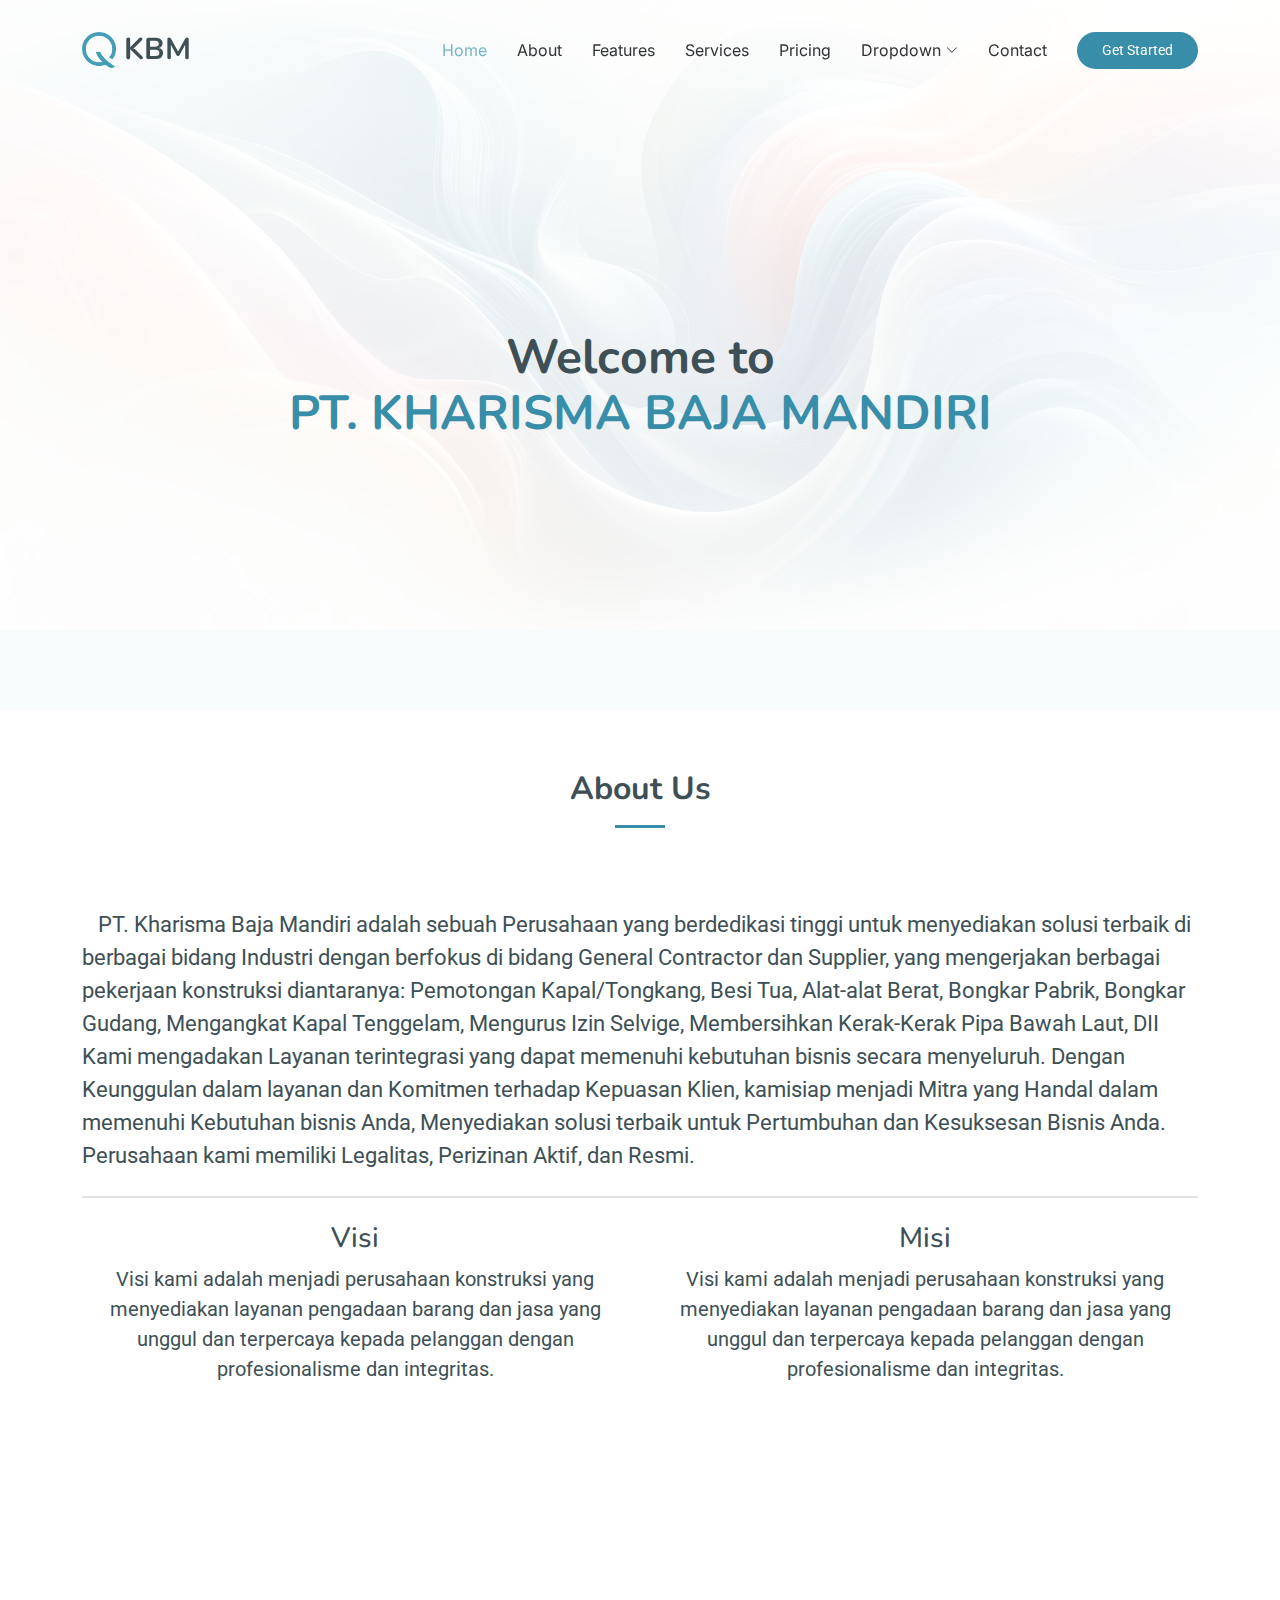
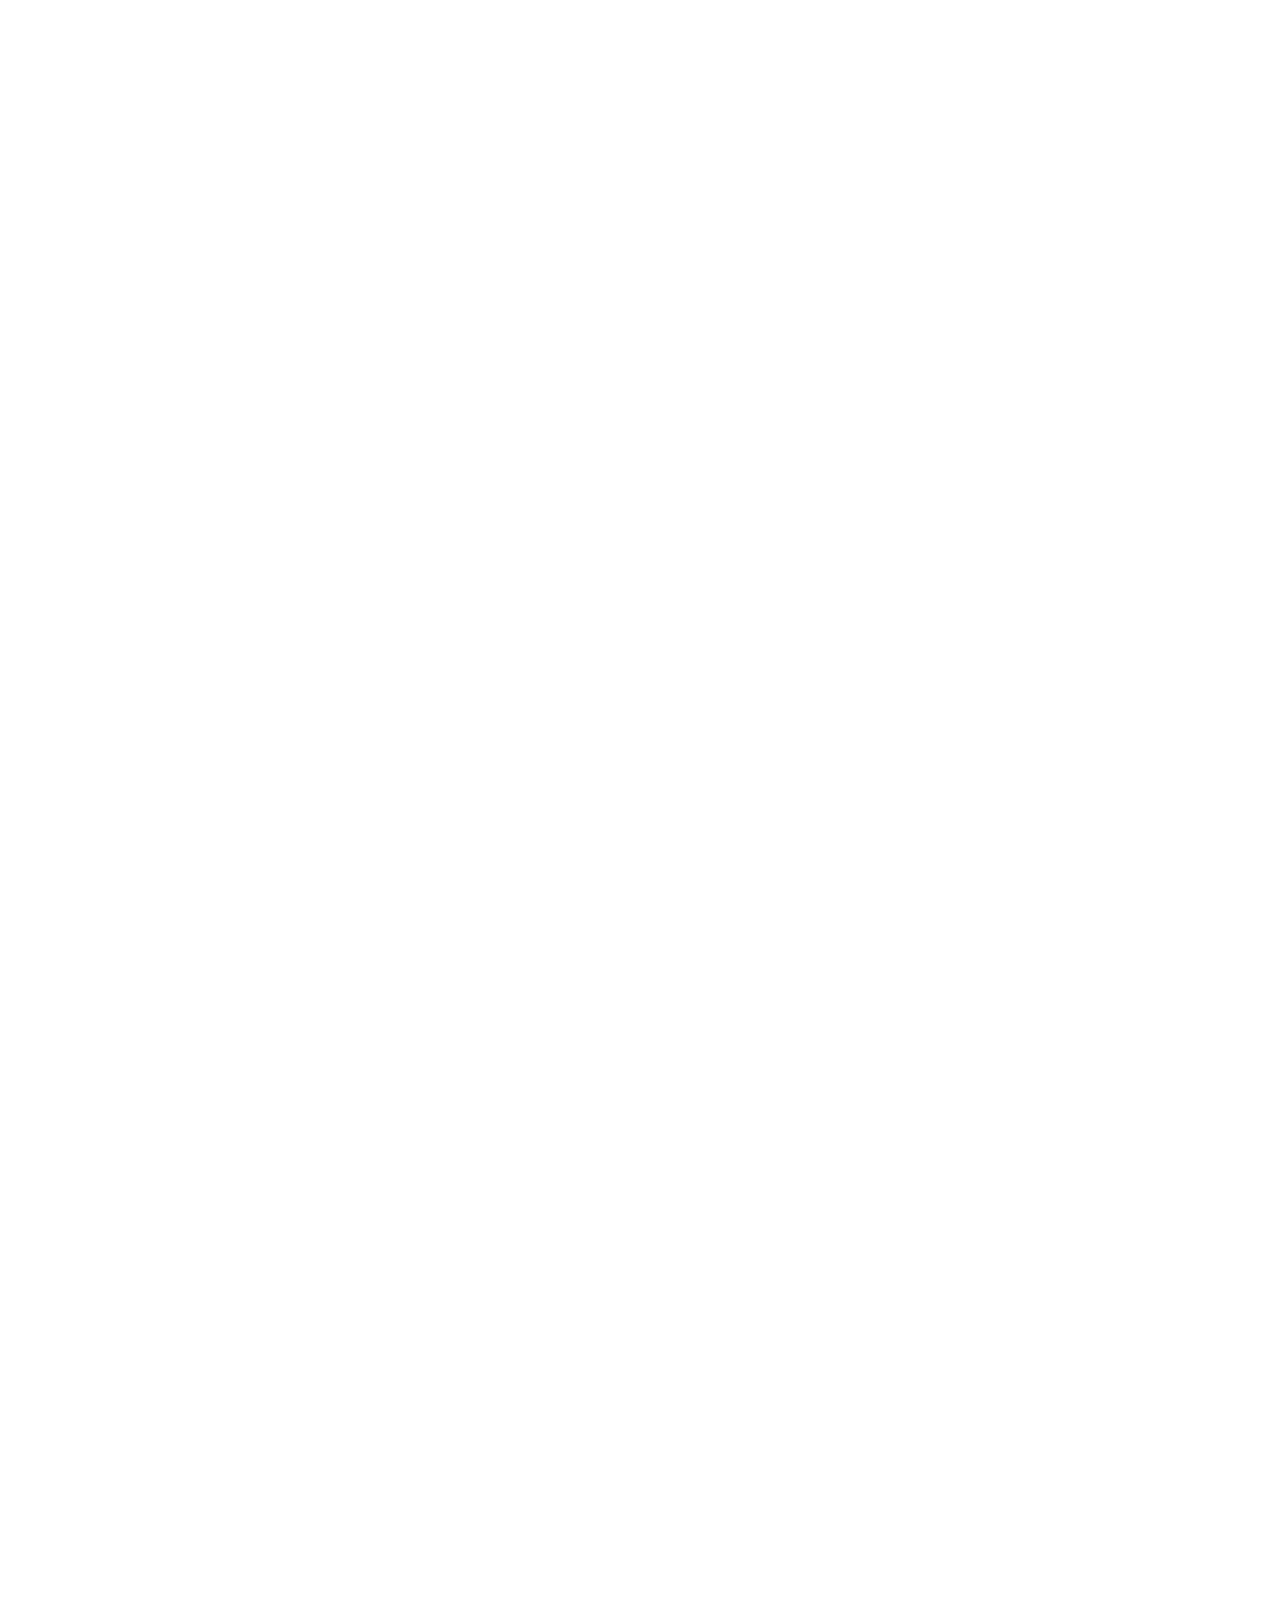
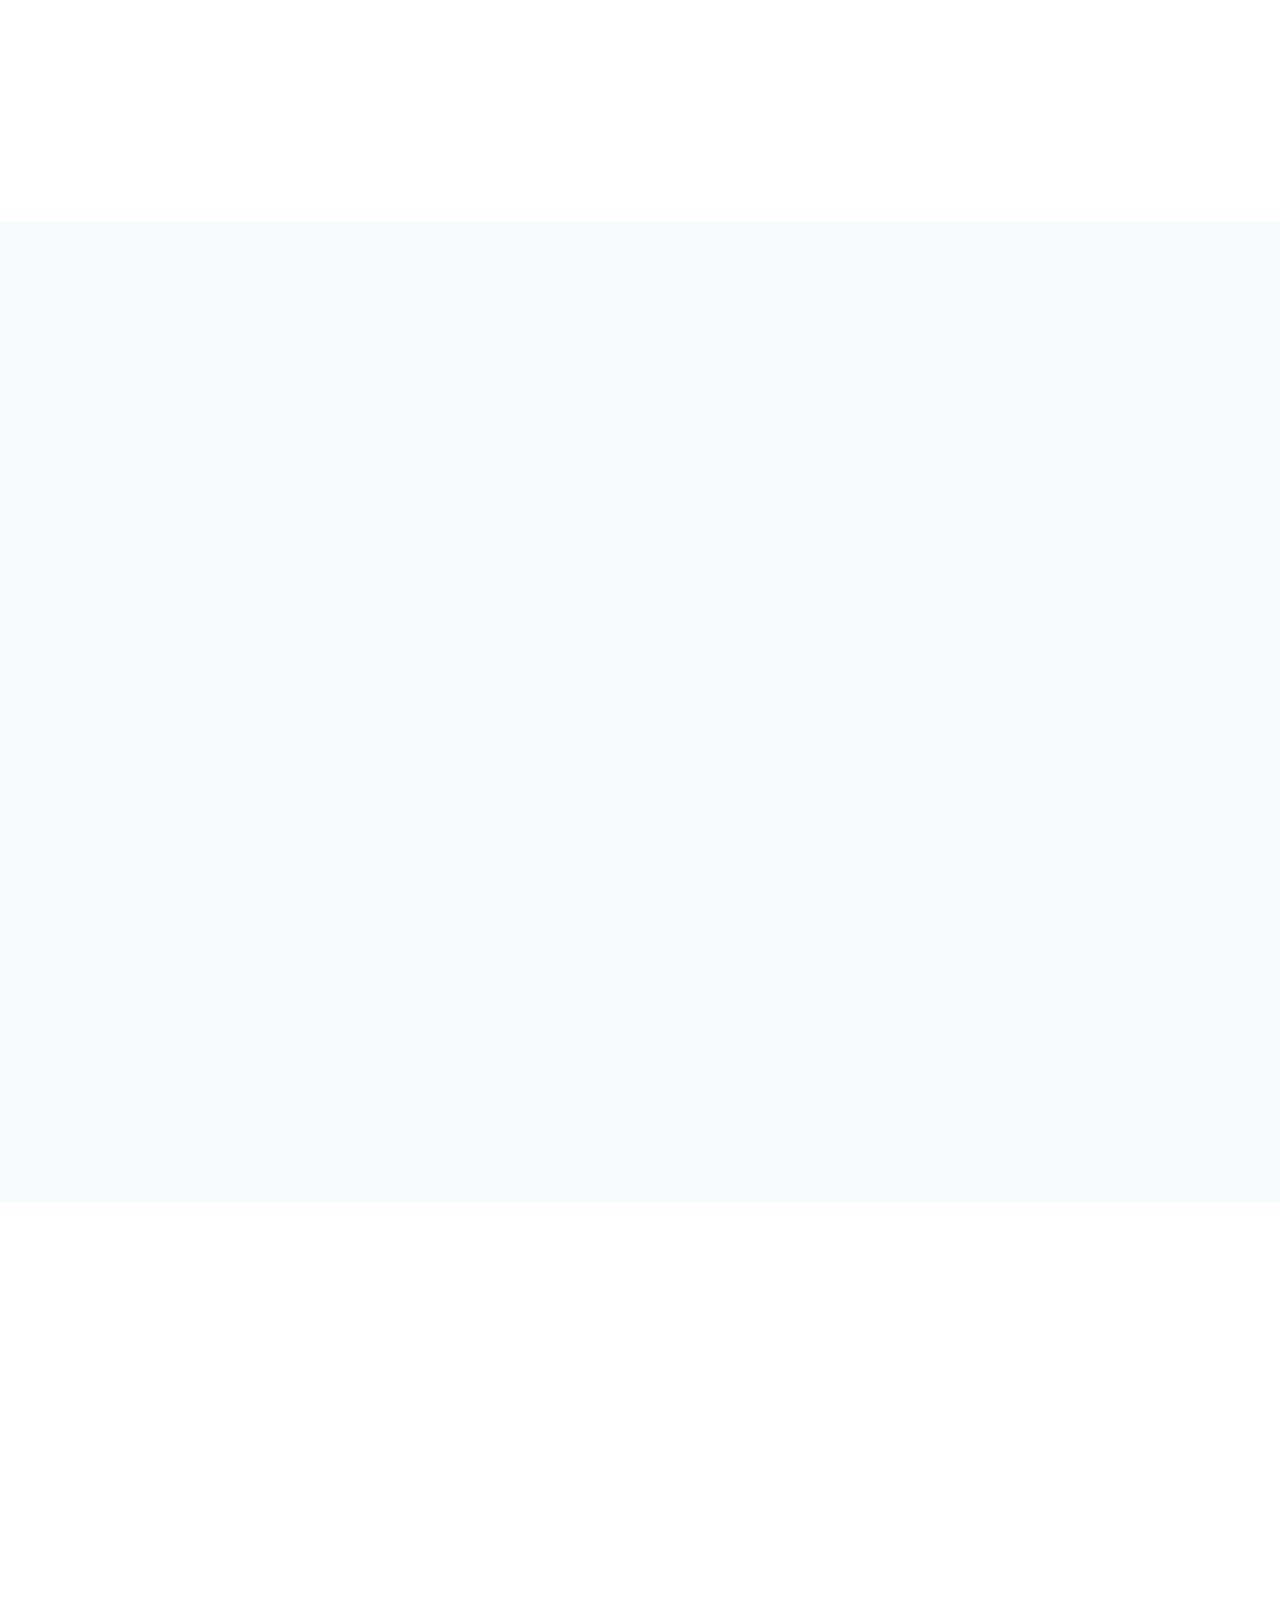
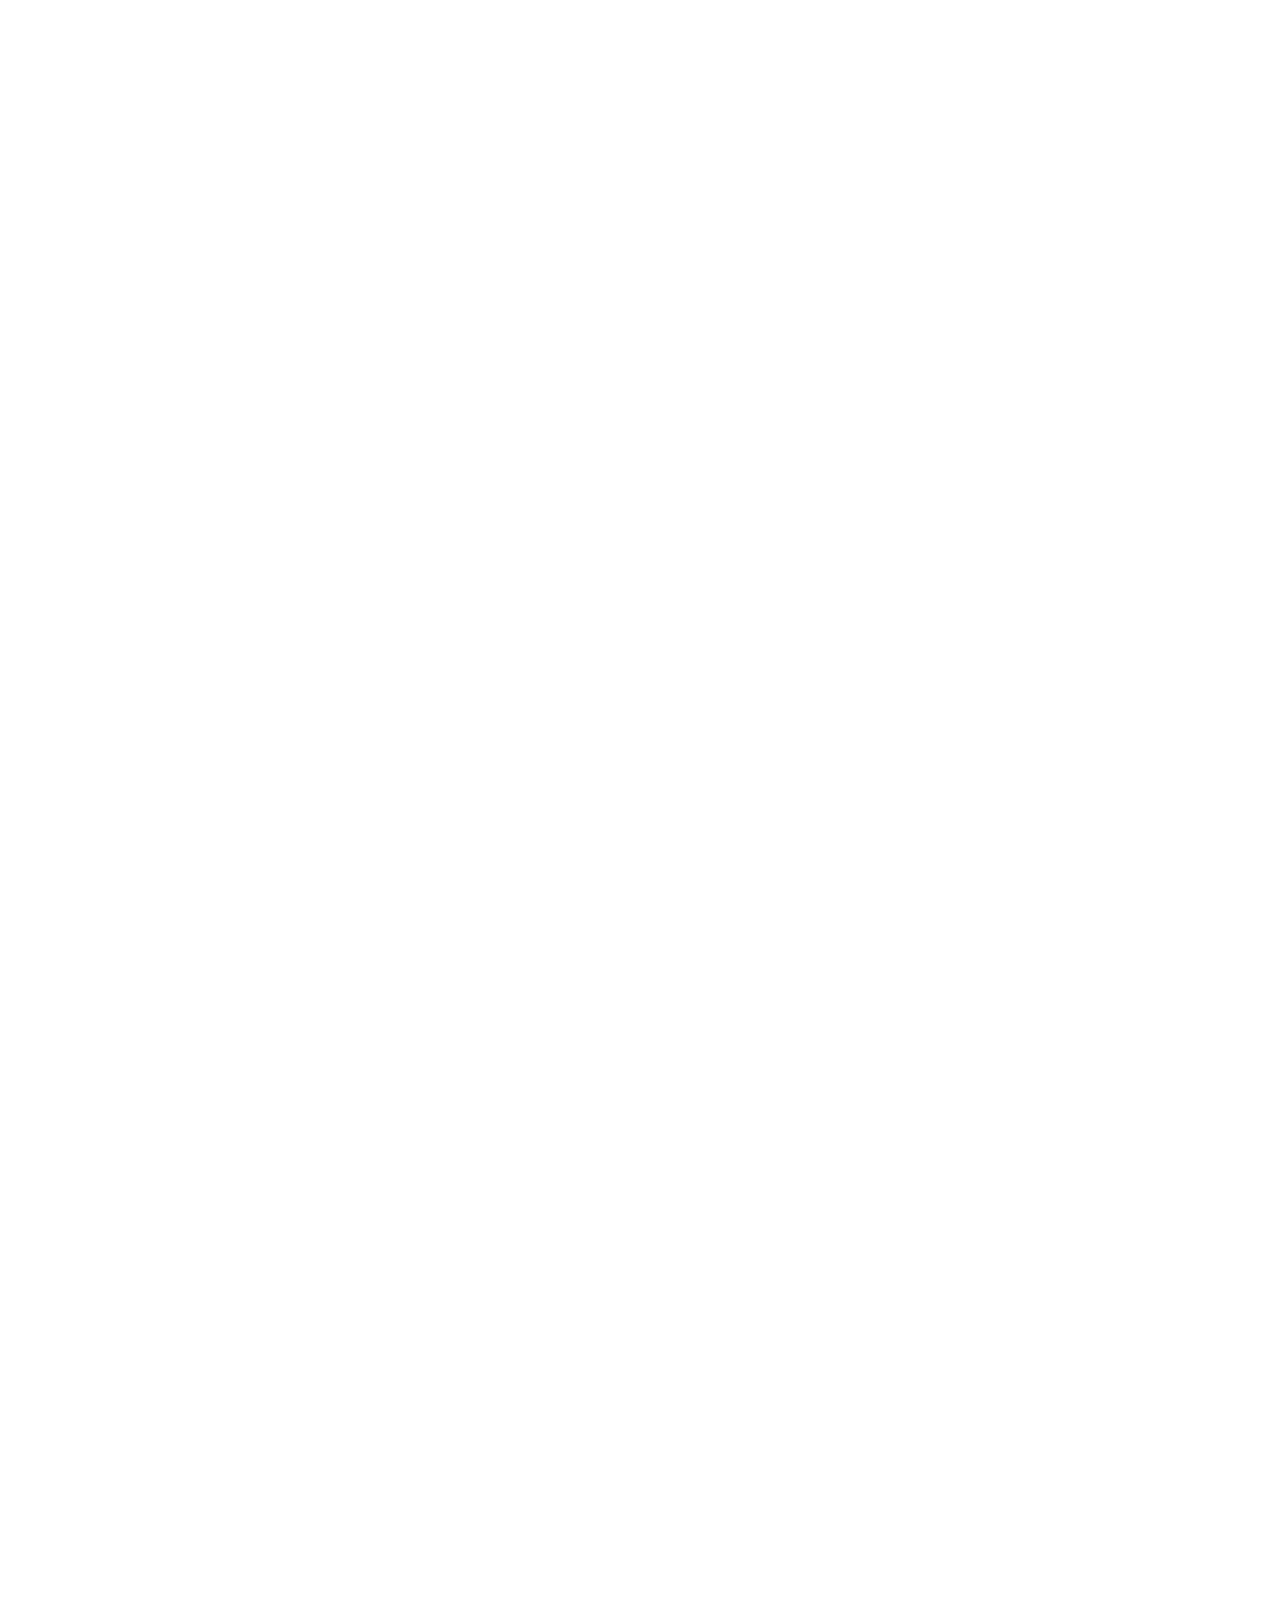
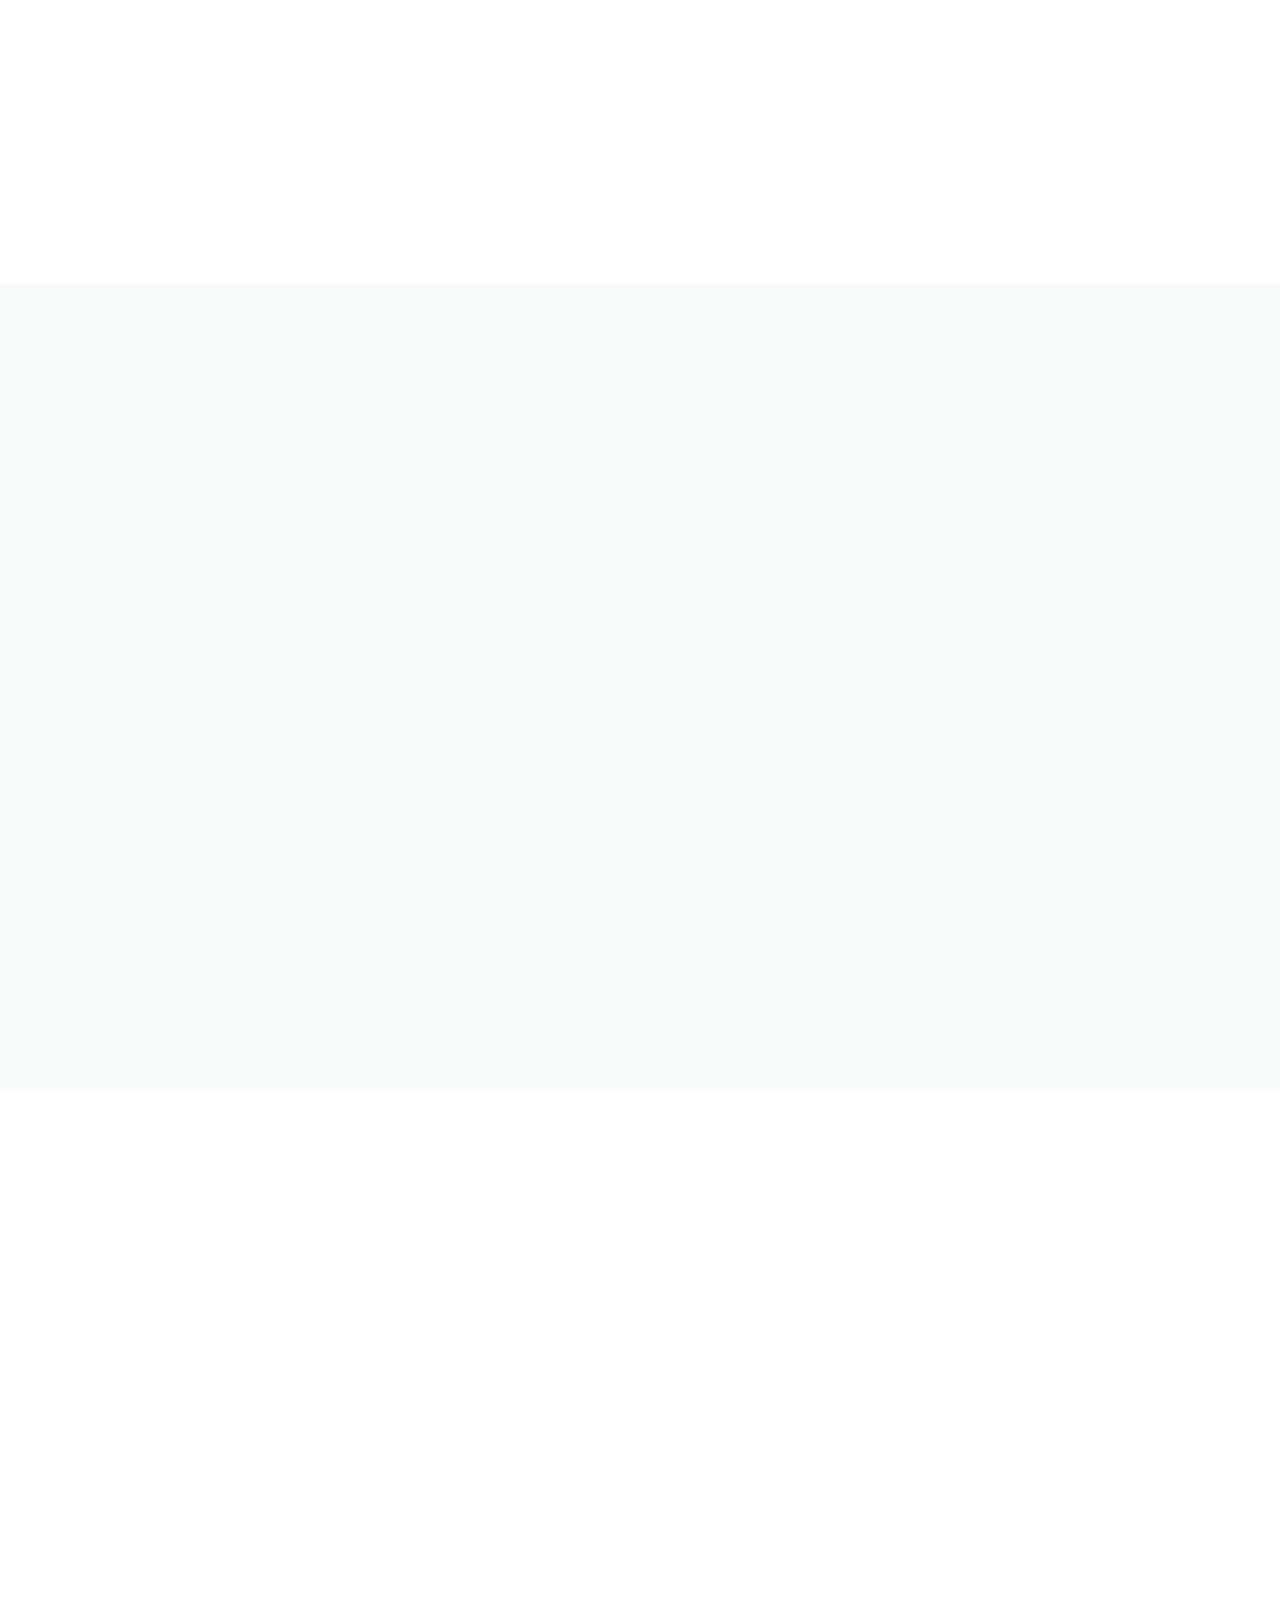
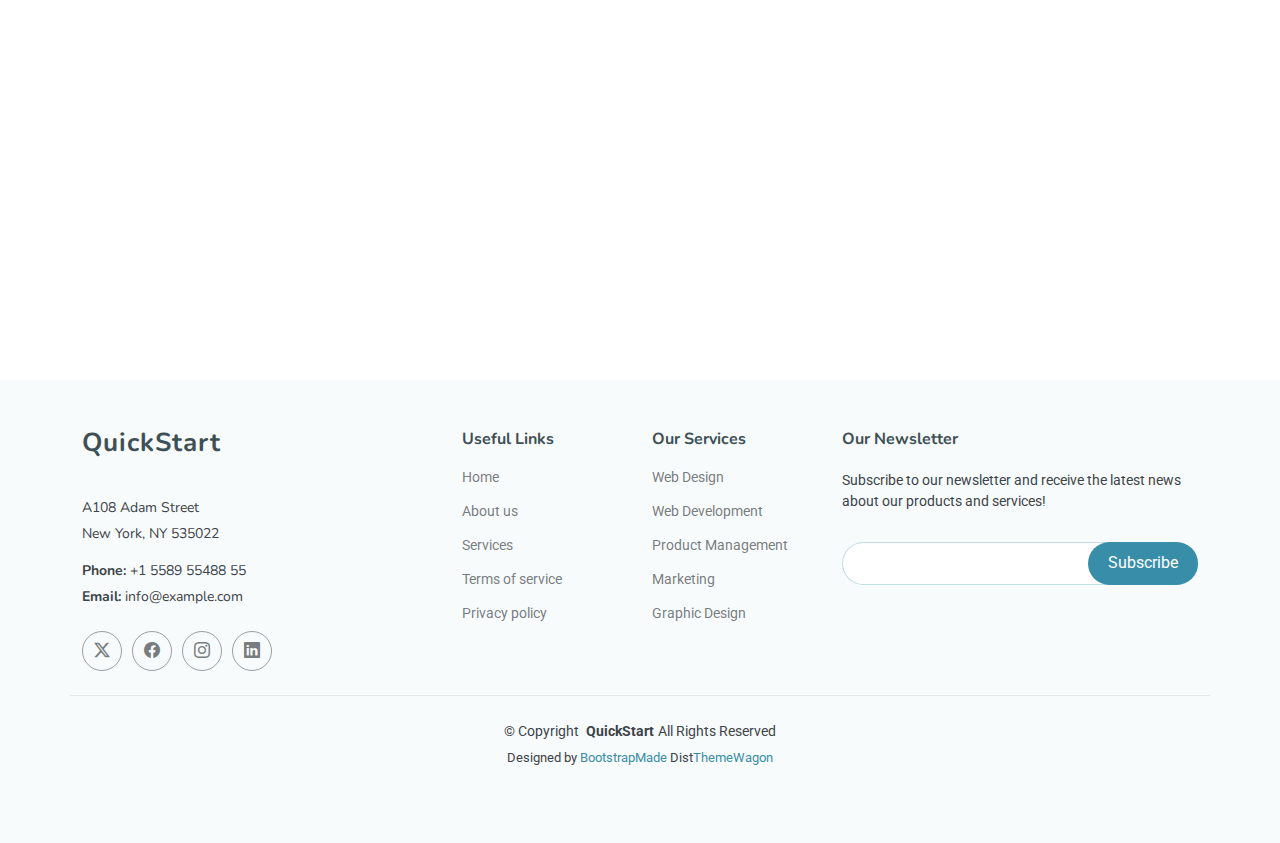
==== index.html @ 8fe4cde0 "awal commit" ====
<!DOCTYPE html>
<html lang="en">

<head>
  <meta charset="utf-8">
  <meta content="width=device-width, initial-scale=1.0" name="viewport">
  <title>Index - QuickStart Bootstrap Template</title>
  <meta name="description" content="">
  <meta name="keywords" content="">

  <!-- Favicons -->
  <link href="assets/img/favicon.png" rel="icon">
  <link href="assets/img/apple-touch-icon.png" rel="apple-touch-icon">

  <!-- Fonts -->
  <link href="https://fonts.googleapis.com" rel="preconnect">
  <link href="https://fonts.gstatic.com" rel="preconnect" crossorigin>
  <link href="https://fonts.googleapis.com/css2?family=Roboto:ital,wght@0,100;0,300;0,400;0,500;0,700;0,900;1,100;1,300;1,400;1,500;1,700;1,900&family=Inter:wght@100;200;300;400;500;600;700;800;900&family=Nunito:ital,wght@0,200;0,300;0,400;0,500;0,600;0,700;0,800;0,900;1,200;1,300;1,400;1,500;1,600;1,700;1,800;1,900&display=swap" rel="stylesheet">

  <!-- Vendor CSS Files -->
  <link href="assets/css/style.css" rel="stylesheet">
  <link href="assets/vendor/bootstrap/css/bootstrap.min.css" rel="stylesheet">
  <link href="assets/vendor/bootstrap-icons/bootstrap-icons.css" rel="stylesheet">
  <link href="assets/vendor/aos/aos.css" rel="stylesheet">
  <link href="assets/vendor/glightbox/css/glightbox.min.css" rel="stylesheet">
  <link href="assets/vendor/swiper/swiper-bundle.min.css" rel="stylesheet">

  <!-- Main CSS File -->
  <link href="assets/css/main.css" rel="stylesheet">

  <!-- =======================================================
  * Template Name: QuickStart
  * Template URL: https://bootstrapmade.com/quickstart-bootstrap-startup-website-template/
  * Updated: Aug 07 2024 with Bootstrap v5.3.3
  * Author: BootstrapMade.com
  * License: https://bootstrapmade.com/license/
  ======================================================== -->
</head>

<body class="index-page">

  <header id="header" class="header d-flex align-items-center fixed-top">
    <div class="container-fluid container-xl position-relative d-flex align-items-center">

      <a href="index.html" class="logo d-flex align-items-center me-auto">
        <img src="assets/img/logo.png" alt="">
        <h1 class="sitename">KBM</h1>
      </a>

      <nav id="navmenu" class="navmenu">
        <ul>
          <li><a href="index.html#hero" class="active">Home</a></li>
          <li><a href="index.html#about">About</a></li>
          <li><a href="index.html#features">Features</a></li>
          <li><a href="index.html#services">Services</a></li>
          <li><a href="index.html#pricing">Pricing</a></li>
          <li class="dropdown"><a href="#"><span>Dropdown</span> <i class="bi bi-chevron-down toggle-dropdown"></i></a>
            <ul>
              <li><a href="#">Dropdown 1</a></li>
              <li class="dropdown"><a href="#"><span>Deep Dropdown</span> <i class="bi bi-chevron-down toggle-dropdown"></i></a>
                <ul>
                  <li><a href="#">Deep Dropdown 1</a></li>
                  <li><a href="#">Deep Dropdown 2</a></li>
                  <li><a href="#">Deep Dropdown 3</a></li>
                  <li><a href="#">Deep Dropdown 4</a></li>
                  <li><a href="#">Deep Dropdown 5</a></li>
                </ul>
              </li>
              <li><a href="#">Dropdown 2</a></li>
              <li><a href="#">Dropdown 3</a></li>
              <li><a href="#">Dropdown 4</a></li>
            </ul>
          </li>
          <li><a href="index.html#contact">Contact</a></li>
        </ul>
        <i class="mobile-nav-toggle d-xl-none bi bi-list"></i>
      </nav>

      <a class="btn-getstarted" href="index.html#about">Get Started</a>

    </div>
  </header>

  <main class="main">

    <!-- Hero Section -->
    <section id="hero" class="hero section">
      <div class="hero-bg">
        <img src="assets/img/hero-bg-light.webp" alt="">
      </div>
      <div class="container text-center">
        <div class="d-flex flex-column justify-content-center align-items-center">
          <h1 data-aos="fade-up">Welcome to <br> <span>PT. KHARISMA BAJA MANDIRI</span></h1>
          <!-- <p data-aos="fade-up" data-aos-delay="100">Quickly start your project now and set the stage for success<br></p> -->
          <!-- <div class="d-flex" data-aos="fade-up" data-aos-delay="200">
            <a href="#about" class="btn-get-started">Get Started</a>
            <a href="https://www.youtube.com/watch?v=Y7f98aduVJ8" class="glightbox btn-watch-video d-flex align-items-center"><i class="bi bi-play-circle"></i><span>Watch Video</span></a>
          </div> -->
          <!-- <img src="assets/img/hero-services-img.webp" class="img-fluid hero-img" alt="" data-aos="zoom-out" data-aos-delay="300"> -->
        </div>
      </div>

    </section><!-- /Hero Section -->

    <!-- Featured Services Section -->
    <section id="featured-services" class="featured-services section light-background">

      <div class="container">

        <div class="row gy-4">

          <!-- <div class="col-xl-4 col-lg-6" data-aos="fade-up" data-aos-delay="100">
            <div class="service-item d-flex">
              <div class="icon flex-shrink-0"><i class="bi bi-briefcase"></i></div>
              <div>
                <h4 class="title"><a href="#" class="stretched-link">Lorem Ipsum</a></h4>
                <p class="description">Voluptatum deleniti atque corrupti quos dolores et quas molestias excepturi</p>
              </div>
            </div>
          </div> -->
          <!-- End Service Item -->

          <!-- <div class="col-xl-4 col-lg-6" data-aos="fade-up" data-aos-delay="200">
            <div class="service-item d-flex">
              <div class="icon flex-shrink-0"><i class="bi bi-card-checklist"></i></div>
              <div>
                <h4 class="title"><a href="#" class="stretched-link">Dolor Sitema</a></h4>
                <p class="description">Minim veniam, quis nostrud exercitation ullamco laboris nisi ut aliquip exa</p>
              </div>
            </div>
          </div> -->
          <!-- End Service Item -->

          <!-- <div class="col-xl-4 col-lg-6" data-aos="fade-up" data-aos-delay="300">
            <div class="service-item d-flex">
              <div class="icon flex-shrink-0"><i class="bi bi-bar-chart"></i></div>
              <div>
                <h4 class="title"><a href="#" class="stretched-link">Sed ut perspiciatis</a></h4>
                <p class="description">Duis aute irure dolor in reprehenderit in voluptate velit esse cillum</p>
              </div>
            </div>
          </div> -->
          <!-- End Service Item -->

        </div>

      </div>

    </section><!-- /Featured Services Section -->

    <!-- About Section -->
    <section id="about" class="about section">

        <!-- Section Title -->
        <div class="container section-title" data-aos="fade-up">
            <h2>About Us</h2>
            <!-- <p>Necessitatibus eius consequatur ex aliquid fuga eum quidem sint consectetur velit</p> -->
        </div>
        <!-- End Section Title -->

      <div class="container">

        <div class="text-gray text-about">  
            <span class="mx-2"></span> PT. Kharisma Baja Mandiri adalah sebuah Perusahaan yang berdedikasi tinggi untuk menyediakan solusi terbaik di berbagai bidang Industri dengan berfokus di bidang General Contractor dan Supplier, yang mengerjakan berbagai pekerjaan konstruksi diantaranya: Pemotongan Kapal/Tongkang, Besi Tua, Alat-alat Berat, Bongkar Pabrik, Bongkar Gudang, Mengangkat Kapal Tenggelam, Mengurus Izin Selvige, Membersihkan Kerak-Kerak Pipa Bawah Laut, DII
            Kami mengadakan Layanan terintegrasi yang dapat memenuhi kebutuhan bisnis secara menyeluruh.
            Dengan Keunggulan dalam layanan dan Komitmen terhadap Kepuasan Klien, kamisiap menjadi Mitra yang Handal dalam memenuhi Kebutuhan bisnis Anda, Menyediakan solusi terbaik untuk Pertumbuhan dan Kesuksesan Bisnis Anda. Perusahaan kami memiliki Legalitas, Perizinan Aktif, dan Resmi.
        </div>

        <div class="border mt-4"></div>

        <!-- visi misi -->

        <div class="row my-4 area-visi-misi text-center">

            <div class="col-md-6">
                <h3 class="">Visi</h3>
                <div>
                    Visi kami adalah menjadi perusahaan konstruksi yang menyediakan layanan pengadaan barang dan jasa yang unggul dan terpercaya kepada pelanggan dengan profesionalisme dan integritas.
                </div>
            </div>

            <div class="col-md-6">
                <h3 class="">Misi</h3>
                <div>
                    Visi kami adalah menjadi perusahaan konstruksi yang menyediakan layanan pengadaan barang dan jasa yang unggul dan terpercaya kepada pelanggan dengan profesionalisme dan integritas.
                </div>
            </div>

        </div>

        <!-- visi misi -->

      </div>
    </section>
    <!-- /About Section -->

    <!-- Clients Section -->
    <section id="clients" class="clients section">

      <div class="container" data-aos="fade-up">

        <div class="row gy-4">

          <div class="col-xl-2 col-md-3 col-6 client-logo">
            <img src="assets/img/clients/client-1.png" class="img-fluid" alt="">
          </div><!-- End Client Item -->

          <div class="col-xl-2 col-md-3 col-6 client-logo">
            <img src="assets/img/clients/client-2.png" class="img-fluid" alt="">
          </div><!-- End Client Item -->

          <div class="col-xl-2 col-md-3 col-6 client-logo">
            <img src="assets/img/clients/client-3.png" class="img-fluid" alt="">
          </div><!-- End Client Item -->

          <div class="col-xl-2 col-md-3 col-6 client-logo">
            <img src="assets/img/clients/client-4.png" class="img-fluid" alt="">
          </div><!-- End Client Item -->

          <div class="col-xl-2 col-md-3 col-6 client-logo">
            <img src="assets/img/clients/client-5.png" class="img-fluid" alt="">
          </div><!-- End Client Item -->

          <div class="col-xl-2 col-md-3 col-6 client-logo">
            <img src="assets/img/clients/client-6.png" class="img-fluid" alt="">
          </div><!-- End Client Item -->

        </div>

      </div>

    </section><!-- /Clients Section -->

    <!-- Features Section -->
    <section id="features" class="features section">

      <!-- Section Title -->
      <div class="container section-title" data-aos="fade-up">
        <h2>Features</h2>
        <p>Necessitatibus eius consequatur ex aliquid fuga eum quidem sint consectetur velit</p>
      </div>
      <!-- End Section Title -->

      <div class="container">
        <div class="row justify-content-between">

          <div class="col-lg-5 d-flex align-items-center">

            <ul class="nav nav-tabs" data-aos="fade-up" data-aos-delay="100">
              <li class="nav-item">
                <a class="nav-link active show" data-bs-toggle="tab" data-bs-target="#features-tab-1">
                  <i class="bi bi-binoculars"></i>
                  <div>
                    <h4 class="d-none d-lg-block">Modi sit est dela pireda nest</h4>
                    <p>
                      Ullamco laboris nisi ut aliquip ex ea commodo consequat. Duis aute irure dolor in reprehenderit in voluptate
                      velit esse cillum dolore eu fugiat nulla pariatur
                    </p>
                  </div>
                </a>
              </li>
              <li class="nav-item">
                <a class="nav-link" data-bs-toggle="tab" data-bs-target="#features-tab-2">
                  <i class="bi bi-box-seam"></i>
                  <div>
                    <h4 class="d-none d-lg-block">Unde praesenti mara setra le</h4>
                    <p>
                      Recusandae atque nihil. Delectus vitae non similique magnam molestiae sapiente similique
                      tenetur aut voluptates sed voluptas ipsum voluptas
                    </p>
                  </div>
                </a>
              </li>
              <li class="nav-item">
                <a class="nav-link" data-bs-toggle="tab" data-bs-target="#features-tab-3">
                  <i class="bi bi-brightness-high"></i>
                  <div>
                    <h4 class="d-none d-lg-block">Pariatur explica nitro dela</h4>
                    <p>
                      Excepteur sint occaecat cupidatat non proident, sunt in culpa qui officia deserunt mollit anim id est laborum
                      Debitis nulla est maxime voluptas dolor aut
                    </p>
                  </div>
                </a>
              </li>
            </ul><!-- End Tab Nav -->

          </div>

          <div class="col-lg-6">

            <div class="tab-content" data-aos="fade-up" data-aos-delay="200">

              <div class="tab-pane fade active show" id="features-tab-1">
                <img src="assets/img/tabs-1.jpg" alt="" class="img-fluid">
              </div><!-- End Tab Content Item -->

              <div class="tab-pane fade" id="features-tab-2">
                <img src="assets/img/tabs-2.jpg" alt="" class="img-fluid">
              </div><!-- End Tab Content Item -->

              <div class="tab-pane fade" id="features-tab-3">
                <img src="assets/img/tabs-3.jpg" alt="" class="img-fluid">
              </div><!-- End Tab Content Item -->
            </div>

          </div>

        </div>

      </div>

    </section><!-- /Features Section -->

    <!-- Features Details Section -->
    <section id="features-details" class="features-details section">

      <div class="container">

        <div class="row gy-4 justify-content-between features-item">

          <div class="col-lg-6" data-aos="fade-up" data-aos-delay="100">
            <img src="assets/img/features-1.jpg" class="img-fluid" alt="">
          </div>

          <div class="col-lg-5 d-flex align-items-center" data-aos="fade-up" data-aos-delay="200">
            <div class="content">
              <h3>Corporis temporibus maiores provident</h3>
              <p>
                Ullamco laboris nisi ut aliquip ex ea commodo consequat. Duis aute irure dolor in reprehenderit in voluptate
                velit esse cillum dolore eu fugiat nulla pariatur. Excepteur sint occaecat cupidatat non proident.
              </p>
              <a href="#" class="btn more-btn">Learn More</a>
            </div>
          </div>

        </div><!-- Features Item -->

        <div class="row gy-4 justify-content-between features-item">

          <div class="col-lg-5 d-flex align-items-center order-2 order-lg-1" data-aos="fade-up" data-aos-delay="100">

            <div class="content">
              <h3>Neque ipsum omnis sapiente quod quia dicta</h3>
              <p>
                Quidem qui dolore incidunt aut. In assumenda harum id iusto lorena plasico mares
              </p>
              <ul>
                <li><i class="bi bi-easel flex-shrink-0"></i> Et corporis ea eveniet ducimus.</li>
                <li><i class="bi bi-patch-check flex-shrink-0"></i> Exercitationem dolorem sapiente.</li>
                <li><i class="bi bi-brightness-high flex-shrink-0"></i> Veniam quia modi magnam.</li>
              </ul>
              <p></p>
              <a href="#" class="btn more-btn">Learn More</a>
            </div>

          </div>

          <div class="col-lg-6 order-1 order-lg-2" data-aos="fade-up" data-aos-delay="200">
            <img src="assets/img/features-2.jpg" class="img-fluid" alt="">
          </div>

        </div><!-- Features Item -->

      </div>

    </section><!-- /Features Details Section -->

    <!-- Services Section -->
    <section id="services" class="services section light-background">

      <!-- Section Title -->
      <div class="container section-title" data-aos="fade-up">
        <h2>Services</h2>
        <p>Necessitatibus eius consequatur ex aliquid fuga eum quidem sint consectetur velit</p>
      </div><!-- End Section Title -->

      <div class="container">

        <div class="row g-5">

          <div class="col-lg-6" data-aos="fade-up" data-aos-delay="100">
            <div class="service-item item-cyan position-relative">
              <i class="bi bi-activity icon"></i>
              <div>
                <h3>Nesciunt Mete</h3>
                <p>Provident nihil minus qui consequatur non omnis maiores. Eos accusantium minus dolores iure perferendis tempore et consequatur.</p>
                <a href="#" class="read-more stretched-link">Learn More <i class="bi bi-arrow-right"></i></a>
              </div>
            </div>
          </div><!-- End Service Item -->

          <div class="col-lg-6" data-aos="fade-up" data-aos-delay="200">
            <div class="service-item item-orange position-relative">
              <i class="bi bi-broadcast icon"></i>
              <div>
                <h3>Eosle Commodi</h3>
                <p>Ut autem aut autem non a. Sint sint sit facilis nam iusto sint. Libero corrupti neque eum hic non ut nesciunt dolorem.</p>
                <a href="#" class="read-more stretched-link">Learn More <i class="bi bi-arrow-right"></i></a>
              </div>
            </div>
          </div><!-- End Service Item -->

          <div class="col-lg-6" data-aos="fade-up" data-aos-delay="300">
            <div class="service-item item-teal position-relative">
              <i class="bi bi-easel icon"></i>
              <div>
                <h3>Ledo Markt</h3>
                <p>Ut excepturi voluptatem nisi sed. Quidem fuga consequatur. Minus ea aut. Vel qui id voluptas adipisci eos earum corrupti.</p>
                <a href="#" class="read-more stretched-link">Learn More <i class="bi bi-arrow-right"></i></a>
              </div>
            </div>
          </div><!-- End Service Item -->

          <div class="col-lg-6" data-aos="fade-up" data-aos-delay="400">
            <div class="service-item item-red position-relative">
              <i class="bi bi-bounding-box-circles icon"></i>
              <div>
                <h3>Asperiores Commodi</h3>
                <p>Non et temporibus minus omnis sed dolor esse consequatur. Cupiditate sed error ea fuga sit provident adipisci neque.</p>
                <a href="#" class="read-more stretched-link">Learn More <i class="bi bi-arrow-right"></i></a>
              </div>
            </div>
          </div><!-- End Service Item -->

          <div class="col-lg-6" data-aos="fade-up" data-aos-delay="500">
            <div class="service-item item-indigo position-relative">
              <i class="bi bi-calendar4-week icon"></i>
              <div>
                <h3>Velit Doloremque.</h3>
                <p>Cumque et suscipit saepe. Est maiores autem enim facilis ut aut ipsam corporis aut. Sed animi at autem alias eius labore.</p>
                <a href="#" class="read-more stretched-link">Learn More <i class="bi bi-arrow-right"></i></a>
              </div>
            </div>
          </div><!-- End Service Item -->

          <div class="col-lg-6" data-aos="fade-up" data-aos-delay="600">
            <div class="service-item item-pink position-relative">
              <i class="bi bi-chat-square-text icon"></i>
              <div>
                <h3>Dolori Architecto</h3>
                <p>Hic molestias ea quibusdam eos. Fugiat enim doloremque aut neque non et debitis iure. Corrupti recusandae ducimus enim.</p>
                <a href="#" class="read-more stretched-link">Learn More <i class="bi bi-arrow-right"></i></a>
              </div>
            </div>
          </div><!-- End Service Item -->

        </div>

      </div>

    </section><!-- /Services Section -->

    <!-- More Features Section -->
    <section id="more-features" class="more-features section">

      <div class="container">

        <div class="row justify-content-around gy-4">

          <div class="col-lg-6 d-flex flex-column justify-content-center order-2 order-lg-1" data-aos="fade-up" data-aos-delay="100">
            <h3>Enim quis est voluptatibus aliquid consequatur</h3>
            <p>Esse voluptas cumque vel exercitationem. Reiciendis est hic accusamus. Non ipsam et sed minima temporibus laudantium. Soluta voluptate sed facere corporis dolores excepturi</p>

            <div class="row">

              <div class="col-lg-6 icon-box d-flex">
                <i class="bi bi-easel flex-shrink-0"></i>
                <div>
                  <h4>Lorem Ipsum</h4>
                  <p>Voluptatum deleniti atque corrupti quos dolores et quas molestias </p>
                </div>
              </div><!-- End Icon Box -->

              <div class="col-lg-6 icon-box d-flex">
                <i class="bi bi-patch-check flex-shrink-0"></i>
                <div>
                  <h4>Nemo Enim</h4>
                  <p>At vero eos et accusamus et iusto odio dignissimos ducimus qui blanditiise</p>
                </div>
              </div><!-- End Icon Box -->

              <div class="col-lg-6 icon-box d-flex">
                <i class="bi bi-brightness-high flex-shrink-0"></i>
                <div>
                  <h4>Dine Pad</h4>
                  <p>Explicabo est voluptatum asperiores consequatur magnam. Et veritatis odit</p>
                </div>
              </div><!-- End Icon Box -->

              <div class="col-lg-6 icon-box d-flex">
                <i class="bi bi-brightness-high flex-shrink-0"></i>
                <div>
                  <h4>Tride clov</h4>
                  <p>Est voluptatem labore deleniti quis a delectus et. Saepe dolorem libero sit</p>
                </div>
              </div><!-- End Icon Box -->

            </div>

          </div>

          <div class="features-image col-lg-5 order-1 order-lg-2" data-aos="fade-up" data-aos-delay="200">
            <img src="assets/img/features-3.jpg" alt="">
          </div>

        </div>

      </div>

    </section><!-- /More Features Section -->

    <!-- Pricing Section -->
    <section id="pricing" class="pricing section">

      <!-- Section Title -->
      <div class="container section-title" data-aos="fade-up">
        <h2>Pricing</h2>
        <p>Necessitatibus eius consequatur ex aliquid fuga eum quidem sint consectetur velit</p>
      </div><!-- End Section Title -->

      <div class="container">

        <div class="row gy-4">

          <div class="col-lg-4" data-aos="zoom-in" data-aos-delay="100">
            <div class="pricing-item">
              <h3>Free Plan</h3>
              <p class="description">Ullam mollitia quasi nobis soluta in voluptatum et sint palora dex strater</p>
              <h4><sup>$</sup>0<span> / month</span></h4>
              <a href="#" class="cta-btn">Start a free trial</a>
              <p class="text-center small">No credit card required</p>
              <ul>
                <li><i class="bi bi-check"></i> <span>Quam adipiscing vitae proin</span></li>
                <li><i class="bi bi-check"></i> <span>Nec feugiat nisl pretium</span></li>
                <li><i class="bi bi-check"></i> <span>Nulla at volutpat diam uteera</span></li>
                <li class="na"><i class="bi bi-x"></i> <span>Pharetra massa massa ultricies</span></li>
                <li class="na"><i class="bi bi-x"></i> <span>Massa ultricies mi quis hendrerit</span></li>
                <li class="na"><i class="bi bi-x"></i> <span>Voluptate id voluptas qui sed aperiam rerum</span></li>
                <li class="na"><i class="bi bi-x"></i> <span>Iure nihil dolores recusandae odit voluptatibus</span></li>
              </ul>
            </div>
          </div><!-- End Pricing Item -->

          <div class="col-lg-4" data-aos="zoom-in" data-aos-delay="200">
            <div class="pricing-item featured">
              <p class="popular">Popular</p>
              <h3>Business Plan</h3>
              <p class="description">Ullam mollitia quasi nobis soluta in voluptatum et sint palora dex strater</p>
              <h4><sup>$</sup>29<span> / month</span></h4>
              <a href="#" class="cta-btn">Start a free trial</a>
              <p class="text-center small">No credit card required</p>
              <ul>
                <li><i class="bi bi-check"></i> <span>Quam adipiscing vitae proin</span></li>
                <li><i class="bi bi-check"></i> <span>Nec feugiat nisl pretium</span></li>
                <li><i class="bi bi-check"></i> <span>Nulla at volutpat diam uteera</span></li>
                <li><i class="bi bi-check"></i> <span>Pharetra massa massa ultricies</span></li>
                <li><i class="bi bi-check"></i> <span>Massa ultricies mi quis hendrerit</span></li>
                <li><i class="bi bi-check"></i> <span>Voluptate id voluptas qui sed aperiam rerum</span></li>
                <li class="na"><i class="bi bi-x"></i> <span>Iure nihil dolores recusandae odit voluptatibus</span></li>
              </ul>
            </div>
          </div><!-- End Pricing Item -->

          <div class="col-lg-4" data-aos="zoom-in" data-aos-delay="300">
            <div class="pricing-item">
              <h3>Developer Plan</h3>
              <p class="description">Ullam mollitia quasi nobis soluta in voluptatum et sint palora dex strater</p>
              <h4><sup>$</sup>49<span> / month</span></h4>
              <a href="#" class="cta-btn">Start a free trial</a>
              <p class="text-center small">No credit card required</p>
              <ul>
                <li><i class="bi bi-check"></i> <span>Quam adipiscing vitae proin</span></li>
                <li><i class="bi bi-check"></i> <span>Nec feugiat nisl pretium</span></li>
                <li><i class="bi bi-check"></i> <span>Nulla at volutpat diam uteera</span></li>
                <li><i class="bi bi-check"></i> <span>Pharetra massa massa ultricies</span></li>
                <li><i class="bi bi-check"></i> <span>Massa ultricies mi quis hendrerit</span></li>
                <li><i class="bi bi-check"></i> <span>Voluptate id voluptas qui sed aperiam rerum</span></li>
                <li><i class="bi bi-check"></i> <span>Iure nihil dolores recusandae odit voluptatibus</span></li>
              </ul>
            </div>
          </div><!-- End Pricing Item -->

        </div>

      </div>

    </section><!-- /Pricing Section -->

    <!-- Faq Section -->
    <section id="faq" class="faq section">

      <!-- Section Title -->
      <div class="container section-title" data-aos="fade-up">
        <h2>Frequently Asked Questions</h2>
      </div><!-- End Section Title -->

      <div class="container">

        <div class="row justify-content-center">

          <div class="col-lg-10" data-aos="fade-up" data-aos-delay="100">

            <div class="faq-container">

              <div class="faq-item faq-active">
                <h3>Non consectetur a erat nam at lectus urna duis?</h3>
                <div class="faq-content">
                  <p>Feugiat pretium nibh ipsum consequat. Tempus iaculis urna id volutpat lacus laoreet non curabitur gravida. Venenatis lectus magna fringilla urna porttitor rhoncus dolor purus non.</p>
                </div>
                <i class="faq-toggle bi bi-chevron-right"></i>
              </div><!-- End Faq item-->

              <div class="faq-item">
                <h3>Feugiat scelerisque varius morbi enim nunc faucibus?</h3>
                <div class="faq-content">
                  <p>Dolor sit amet consectetur adipiscing elit pellentesque habitant morbi. Id interdum velit laoreet id donec ultrices. Fringilla phasellus faucibus scelerisque eleifend donec pretium. Est pellentesque elit ullamcorper dignissim. Mauris ultrices eros in cursus turpis massa tincidunt dui.</p>
                </div>
                <i class="faq-toggle bi bi-chevron-right"></i>
              </div><!-- End Faq item-->

              <div class="faq-item">
                <h3>Dolor sit amet consectetur adipiscing elit pellentesque?</h3>
                <div class="faq-content">
                  <p>Eleifend mi in nulla posuere sollicitudin aliquam ultrices sagittis orci. Faucibus pulvinar elementum integer enim. Sem nulla pharetra diam sit amet nisl suscipit. Rutrum tellus pellentesque eu tincidunt. Lectus urna duis convallis convallis tellus. Urna molestie at elementum eu facilisis sed odio morbi quis</p>
                </div>
                <i class="faq-toggle bi bi-chevron-right"></i>
              </div><!-- End Faq item-->

              <div class="faq-item">
                <h3>Ac odio tempor orci dapibus. Aliquam eleifend mi in nulla?</h3>
                <div class="faq-content">
                  <p>Dolor sit amet consectetur adipiscing elit pellentesque habitant morbi. Id interdum velit laoreet id donec ultrices. Fringilla phasellus faucibus scelerisque eleifend donec pretium. Est pellentesque elit ullamcorper dignissim. Mauris ultrices eros in cursus turpis massa tincidunt dui.</p>
                </div>
                <i class="faq-toggle bi bi-chevron-right"></i>
              </div><!-- End Faq item-->

              <div class="faq-item">
                <h3>Tempus quam pellentesque nec nam aliquam sem et tortor?</h3>
                <div class="faq-content">
                  <p>Molestie a iaculis at erat pellentesque adipiscing commodo. Dignissim suspendisse in est ante in. Nunc vel risus commodo viverra maecenas accumsan. Sit amet nisl suscipit adipiscing bibendum est. Purus gravida quis blandit turpis cursus in</p>
                </div>
                <i class="faq-toggle bi bi-chevron-right"></i>
              </div><!-- End Faq item-->

              <div class="faq-item">
                <h3>Perspiciatis quod quo quos nulla quo illum ullam?</h3>
                <div class="faq-content">
                  <p>Enim ea facilis quaerat voluptas quidem et dolorem. Quis et consequatur non sed in suscipit sequi. Distinctio ipsam dolore et.</p>
                </div>
                <i class="faq-toggle bi bi-chevron-right"></i>
              </div><!-- End Faq item-->

            </div>

          </div><!-- End Faq Column-->

        </div>

      </div>

    </section><!-- /Faq Section -->

    <!-- Testimonials Section -->
    <section id="testimonials" class="testimonials section light-background">

      <!-- Section Title -->
      <div class="container section-title" data-aos="fade-up">
        <h2>Testimonials</h2>
        <p>Necessitatibus eius consequatur ex aliquid fuga eum quidem sint consectetur velit</p>
      </div><!-- End Section Title -->

      <div class="container" data-aos="fade-up" data-aos-delay="100">

        <div class="swiper init-swiper">
          <script type="application/json" class="swiper-config">
            {
              "loop": true,
              "speed": 600,
              "autoplay": {
                "delay": 5000
              },
              "slidesPerView": "auto",
              "pagination": {
                "el": ".swiper-pagination",
                "type": "bullets",
                "clickable": true
              },
              "breakpoints": {
                "320": {
                  "slidesPerView": 1,
                  "spaceBetween": 40
                },
                "1200": {
                  "slidesPerView": 3,
                  "spaceBetween": 1
                }
              }
            }
          </script>
          <div class="swiper-wrapper">

            <div class="swiper-slide">
              <div class="testimonial-item">
                <div class="stars">
                  <i class="bi bi-star-fill"></i><i class="bi bi-star-fill"></i><i class="bi bi-star-fill"></i><i class="bi bi-star-fill"></i><i class="bi bi-star-fill"></i>
                </div>
                <p>
                  Proin iaculis purus consequat sem cure digni ssim donec porttitora entum suscipit rhoncus. Accusantium quam, ultricies eget id, aliquam eget nibh et. Maecen aliquam, risus at semper.
                </p>
                <div class="profile mt-auto">
                  <img src="assets/img/testimonials/testimonials-1.jpg" class="testimonial-img" alt="">
                  <h3>Saul Goodman</h3>
                  <h4>Ceo &amp; Founder</h4>
                </div>
              </div>
            </div><!-- End testimonial item -->

            <div class="swiper-slide">
              <div class="testimonial-item">
                <div class="stars">
                  <i class="bi bi-star-fill"></i><i class="bi bi-star-fill"></i><i class="bi bi-star-fill"></i><i class="bi bi-star-fill"></i><i class="bi bi-star-fill"></i>
                </div>
                <p>
                  Export tempor illum tamen malis malis eram quae irure esse labore quem cillum quid cillum eram malis quorum velit fore eram velit sunt aliqua noster fugiat irure amet legam anim culpa.
                </p>
                <div class="profile mt-auto">
                  <img src="assets/img/testimonials/testimonials-2.jpg" class="testimonial-img" alt="">
                  <h3>Sara Wilsson</h3>
                  <h4>Designer</h4>
                </div>
              </div>
            </div><!-- End testimonial item -->

            <div class="swiper-slide">
              <div class="testimonial-item">
                <div class="stars">
                  <i class="bi bi-star-fill"></i><i class="bi bi-star-fill"></i><i class="bi bi-star-fill"></i><i class="bi bi-star-fill"></i><i class="bi bi-star-fill"></i>
                </div>
                <p>
                  Enim nisi quem export duis labore cillum quae magna enim sint quorum nulla quem veniam duis minim tempor labore quem eram duis noster aute amet eram fore quis sint minim.
                </p>
                <div class="profile mt-auto">
                  <img src="assets/img/testimonials/testimonials-3.jpg" class="testimonial-img" alt="">
                  <h3>Jena Karlis</h3>
                  <h4>Store Owner</h4>
                </div>
              </div>
            </div><!-- End testimonial item -->

            <div class="swiper-slide">
              <div class="testimonial-item">
                <div class="stars">
                  <i class="bi bi-star-fill"></i><i class="bi bi-star-fill"></i><i class="bi bi-star-fill"></i><i class="bi bi-star-fill"></i><i class="bi bi-star-fill"></i>
                </div>
                <p>
                  Fugiat enim eram quae cillum dolore dolor amet nulla culpa multos export minim fugiat minim velit minim dolor enim duis veniam ipsum anim magna sunt elit fore quem dolore labore illum veniam.
                </p>
                <div class="profile mt-auto">
                  <img src="assets/img/testimonials/testimonials-4.jpg" class="testimonial-img" alt="">
                  <h3>Matt Brandon</h3>
                  <h4>Freelancer</h4>
                </div>
              </div>
            </div><!-- End testimonial item -->

            <div class="swiper-slide">
              <div class="testimonial-item">
                <div class="stars">
                  <i class="bi bi-star-fill"></i><i class="bi bi-star-fill"></i><i class="bi bi-star-fill"></i><i class="bi bi-star-fill"></i><i class="bi bi-star-fill"></i>
                </div>
                <p>
                  Quis quorum aliqua sint quem legam fore sunt eram irure aliqua veniam tempor noster veniam enim culpa labore duis sunt culpa nulla illum cillum fugiat legam esse veniam culpa fore nisi cillum quid.
                </p>
                <div class="profile mt-auto">
                  <img src="assets/img/testimonials/testimonials-5.jpg" class="testimonial-img" alt="">
                  <h3>John Larson</h3>
                  <h4>Entrepreneur</h4>
                </div>
              </div>
            </div><!-- End testimonial item -->

          </div>
          <div class="swiper-pagination"></div>
        </div>

      </div>

    </section><!-- /Testimonials Section -->

    <!-- Contact Section -->
    <section id="contact" class="contact section">

      <!-- Section Title -->
      <div class="container section-title" data-aos="fade-up">
        <h2>Contact</h2>
        <p>Necessitatibus eius consequatur ex aliquid fuga eum quidem sint consectetur velit</p>
      </div><!-- End Section Title -->

      <div class="container" data-aos="fade-up" data-aos-delay="100">

        <div class="row gy-4">

          <div class="col-lg-6">
            <div class="info-item d-flex flex-column justify-content-center align-items-center" data-aos="fade-up" data-aos-delay="200">
              <i class="bi bi-geo-alt"></i>
              <h3>Address</h3>
              <p>A108 Adam Street, New York, NY 535022</p>
            </div>
          </div><!-- End Info Item -->

          <div class="col-lg-3 col-md-6">
            <div class="info-item d-flex flex-column justify-content-center align-items-center" data-aos="fade-up" data-aos-delay="300">
              <i class="bi bi-telephone"></i>
              <h3>Call Us</h3>
              <p>+1 5589 55488 55</p>
            </div>
          </div><!-- End Info Item -->

          <div class="col-lg-3 col-md-6">
            <div class="info-item d-flex flex-column justify-content-center align-items-center" data-aos="fade-up" data-aos-delay="400">
              <i class="bi bi-envelope"></i>
              <h3>Email Us</h3>
              <p>info@example.com</p>
            </div>
          </div><!-- End Info Item -->

        </div>

        <div class="row gy-4 mt-1">
          <div class="col-lg-6" data-aos="fade-up" data-aos-delay="300">
            <iframe src="https://www.google.com/maps/embed?pb=!1m14!1m8!1m3!1d48389.78314118045!2d-74.006138!3d40.710059!3m2!1i1024!2i768!4f13.1!3m3!1m2!1s0x89c25a22a3bda30d%3A0xb89d1fe6bc499443!2sDowntown%20Conference%20Center!5e0!3m2!1sen!2sus!4v1676961268712!5m2!1sen!2sus" frameborder="0" style="border:0; width: 100%; height: 400px;" allowfullscreen="" loading="lazy" referrerpolicy="no-referrer-when-downgrade"></iframe>
          </div><!-- End Google Maps -->

          <div class="col-lg-6">
            <form action="forms/contact.php" method="post" class="php-email-form" data-aos="fade-up" data-aos-delay="400">
              <div class="row gy-4">

                <div class="col-md-6">
                  <input type="text" name="name" class="form-control" placeholder="Your Name" required="">
                </div>

                <div class="col-md-6 ">
                  <input type="email" class="form-control" name="email" placeholder="Your Email" required="">
                </div>

                <div class="col-md-12">
                  <input type="text" class="form-control" name="subject" placeholder="Subject" required="">
                </div>

                <div class="col-md-12">
                  <textarea class="form-control" name="message" rows="6" placeholder="Message" required=""></textarea>
                </div>

                <div class="col-md-12 text-center">
                  <div class="loading">Loading</div>
                  <div class="error-message"></div>
                  <div class="sent-message">Your message has been sent. Thank you!</div>

                  <button type="submit">Send Message</button>
                </div>

              </div>
            </form>
          </div><!-- End Contact Form -->

        </div>

      </div>

    </section><!-- /Contact Section -->

  </main>

  <footer id="footer" class="footer position-relative light-background">

    <div class="container footer-top">
      <div class="row gy-4">
        <div class="col-lg-4 col-md-6 footer-about">
          <a href="index.html" class="logo d-flex align-items-center">
            <span class="sitename">QuickStart</span>
          </a>
          <div class="footer-contact pt-3">
            <p>A108 Adam Street</p>
            <p>New York, NY 535022</p>
            <p class="mt-3"><strong>Phone:</strong> <span>+1 5589 55488 55</span></p>
            <p><strong>Email:</strong> <span>info@example.com</span></p>
          </div>
          <div class="social-links d-flex mt-4">
            <a href=""><i class="bi bi-twitter-x"></i></a>
            <a href=""><i class="bi bi-facebook"></i></a>
            <a href=""><i class="bi bi-instagram"></i></a>
            <a href=""><i class="bi bi-linkedin"></i></a>
          </div>
        </div>

        <div class="col-lg-2 col-md-3 footer-links">
          <h4>Useful Links</h4>
          <ul>
            <li><a href="#">Home</a></li>
            <li><a href="#">About us</a></li>
            <li><a href="#">Services</a></li>
            <li><a href="#">Terms of service</a></li>
            <li><a href="#">Privacy policy</a></li>
          </ul>
        </div>

        <div class="col-lg-2 col-md-3 footer-links">
          <h4>Our Services</h4>
          <ul>
            <li><a href="#">Web Design</a></li>
            <li><a href="#">Web Development</a></li>
            <li><a href="#">Product Management</a></li>
            <li><a href="#">Marketing</a></li>
            <li><a href="#">Graphic Design</a></li>
          </ul>
        </div>

        <div class="col-lg-4 col-md-12 footer-newsletter">
          <h4>Our Newsletter</h4>
          <p>Subscribe to our newsletter and receive the latest news about our products and services!</p>
          <form action="forms/newsletter.php" method="post" class="php-email-form">
            <div class="newsletter-form"><input type="email" name="email"><input type="submit" value="Subscribe"></div>
            <div class="loading">Loading</div>
            <div class="error-message"></div>
            <div class="sent-message">Your subscription request has been sent. Thank you!</div>
          </form>
        </div>

      </div>
    </div>

    <div class="container copyright text-center mt-4">
      <p>© <span>Copyright</span> <strong class="px-1 sitename">QuickStart</strong><span>All Rights Reserved</span></p>
      <div class="credits">
        <!-- All the links in the footer should remain intact. -->
        <!-- You can delete the links only if you've purchased the pro version. -->
        <!-- Licensing information: https://bootstrapmade.com/license/ -->
        <!-- Purchase the pro version with working PHP/AJAX contact form: [buy-url] -->
        Designed by <a href="https://bootstrapmade.com/">BootstrapMade</a> Dist<a href="https://themewagon.com">ThemeWagon
      </div>
    </div>

  </footer>

  <!-- Scroll Top -->
  <a href="#" id="scroll-top" class="scroll-top d-flex align-items-center justify-content-center"><i class="bi bi-arrow-up-short"></i></a>

  <!-- Preloader -->
  <div id="preloader"></div>

  <!-- Vendor JS Files -->
  <script src="assets/vendor/bootstrap/js/bootstrap.bundle.min.js"></script>
  <script src="assets/vendor/php-email-form/validate.js"></script>
  <script src="assets/vendor/aos/aos.js"></script>
  <script src="assets/vendor/glightbox/js/glightbox.min.js"></script>
  <script src="assets/vendor/swiper/swiper-bundle.min.js"></script>

  <!-- Main JS File -->
  <script src="assets/js/main.js"></script>

</body>

</html>
---- assets/css/style.css ----
.text-about{
    font-size: 22px;
    color: #3e5055;
}

.area-visi-misi{
    font-size: 20px;
    color: #3e5055;
    text-align: justify;
}
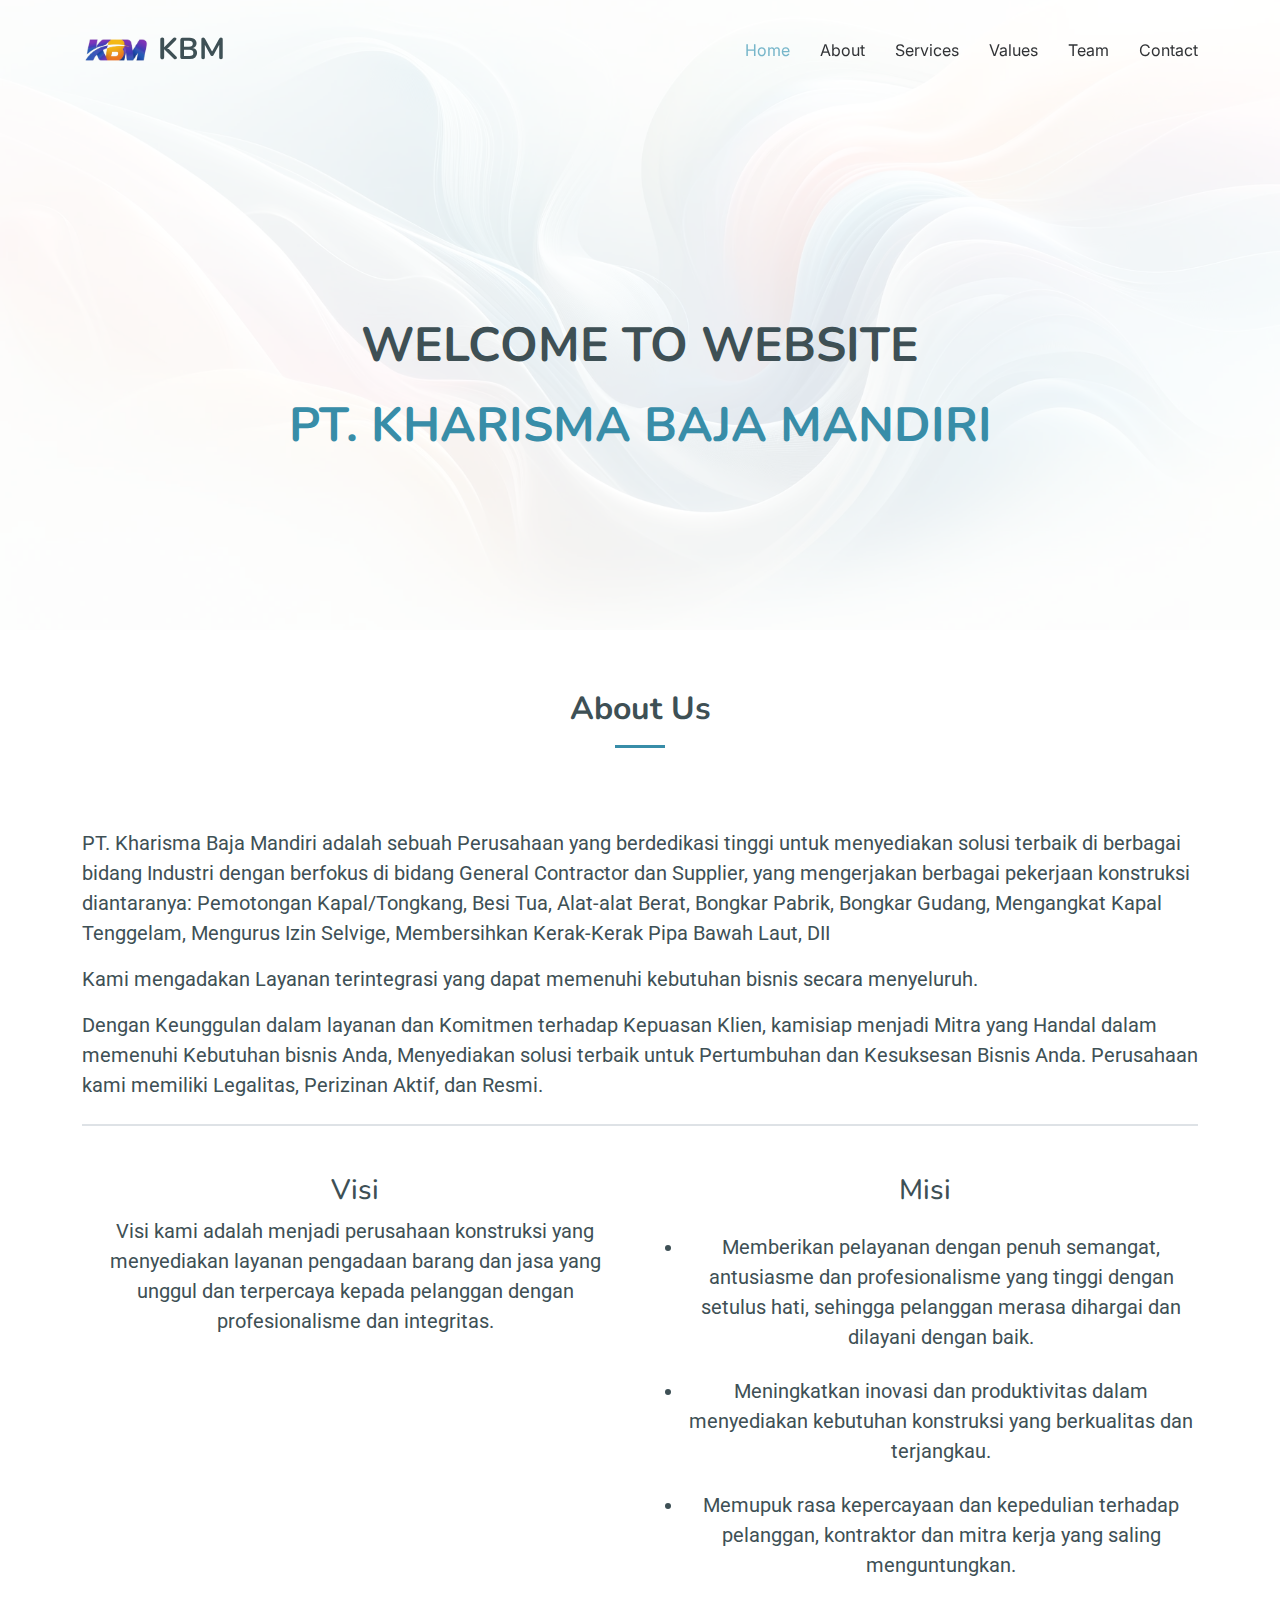
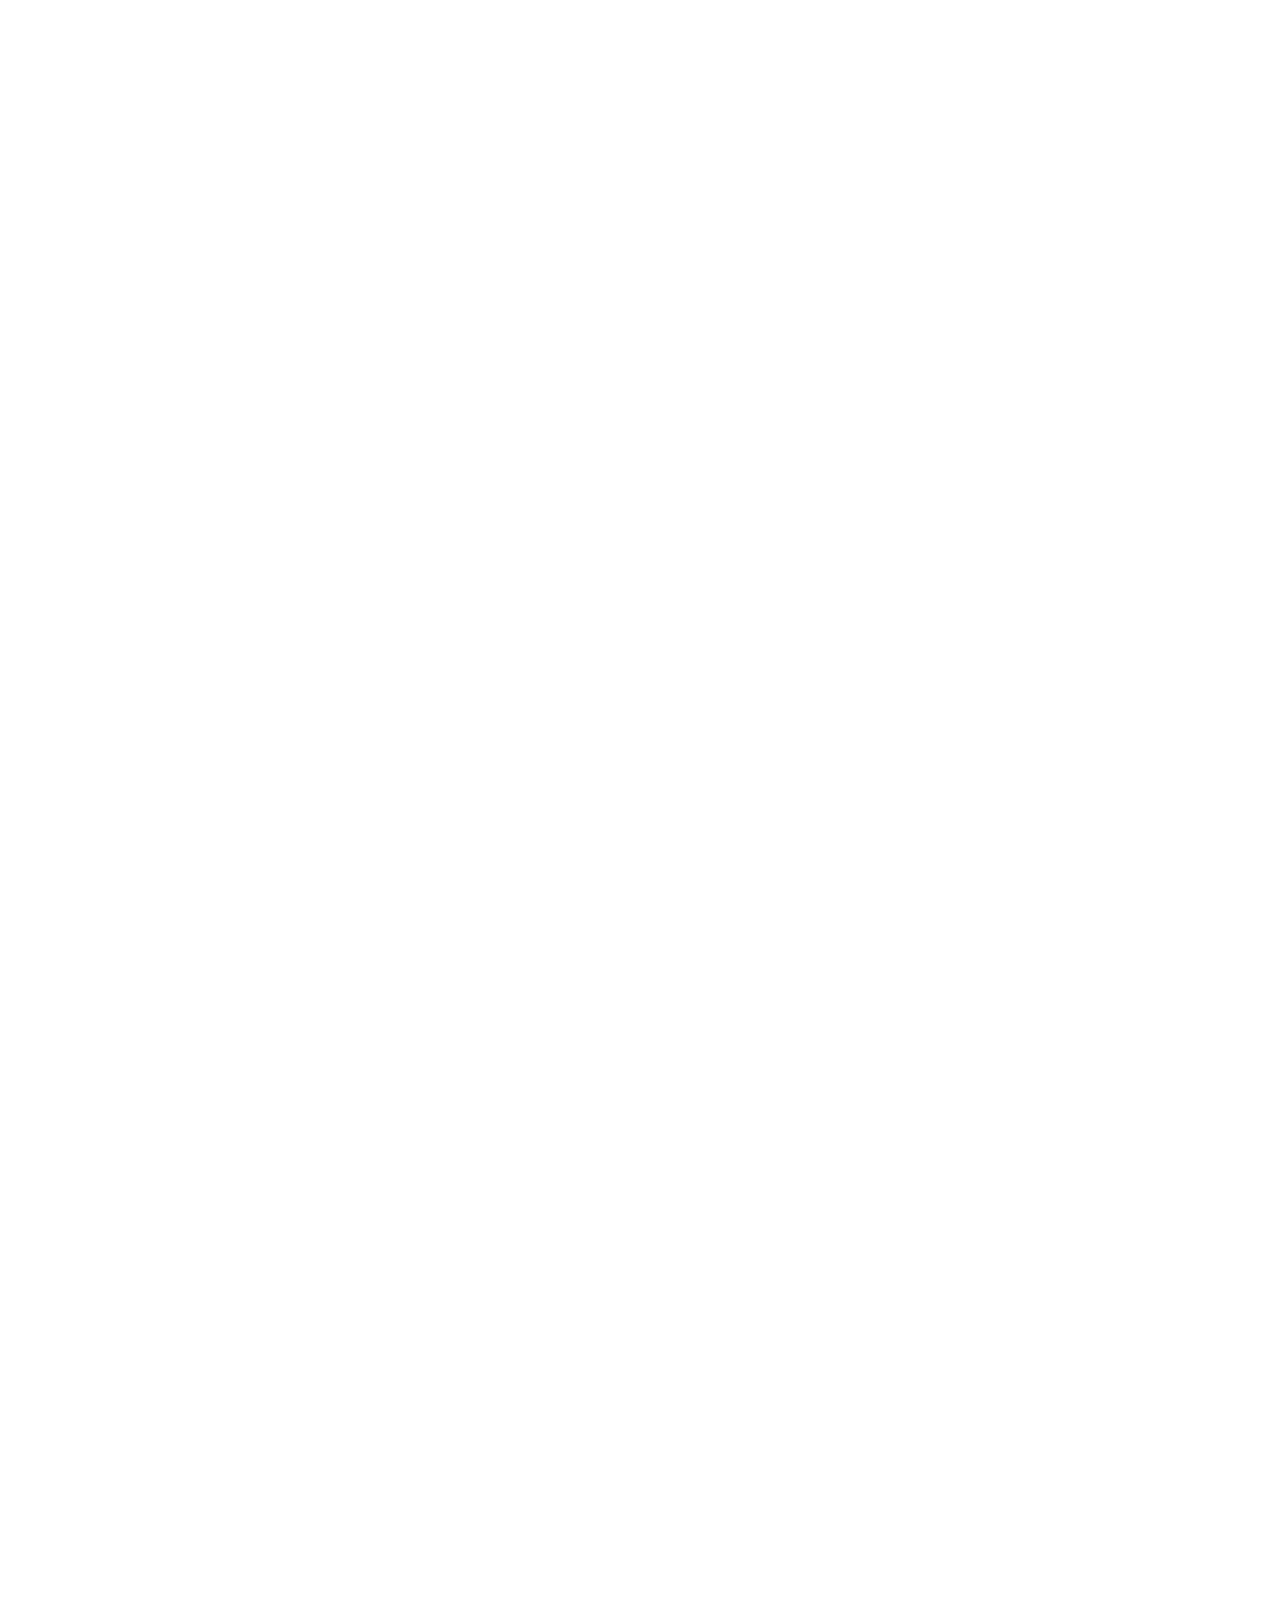
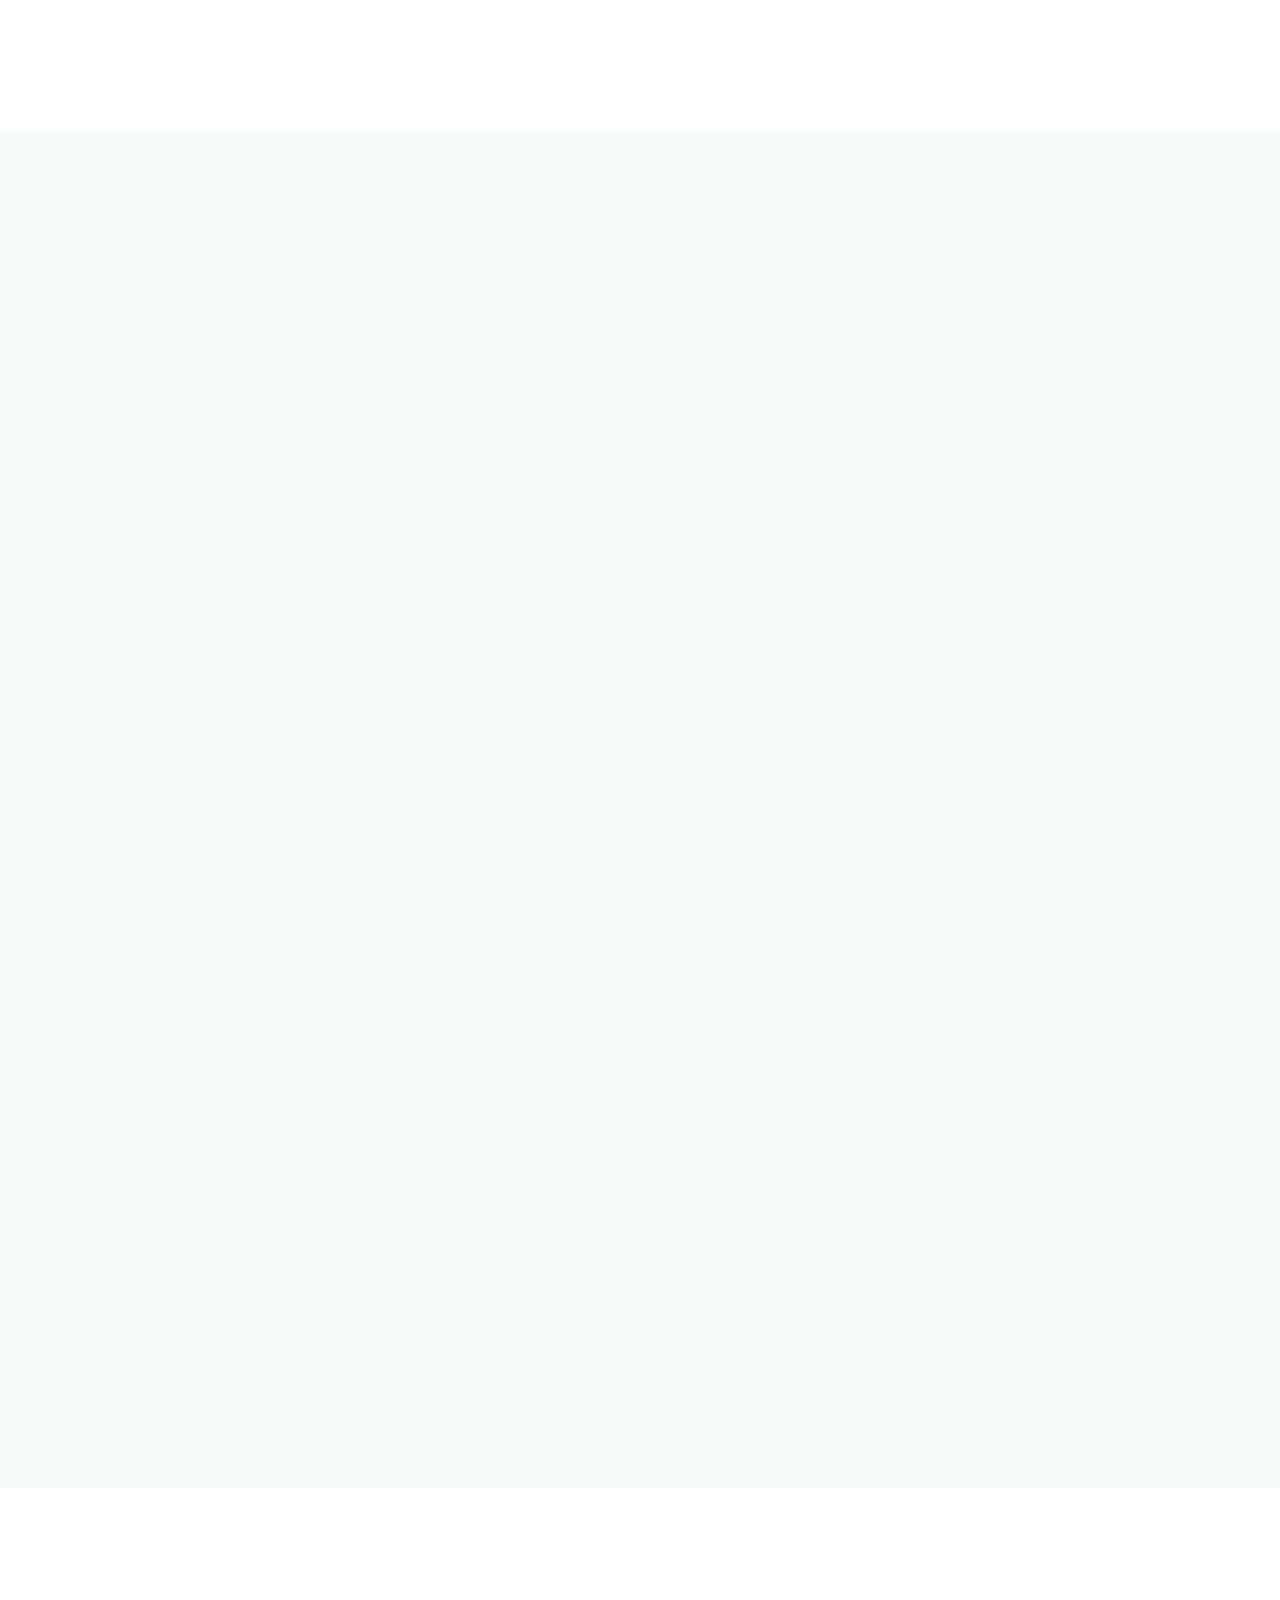
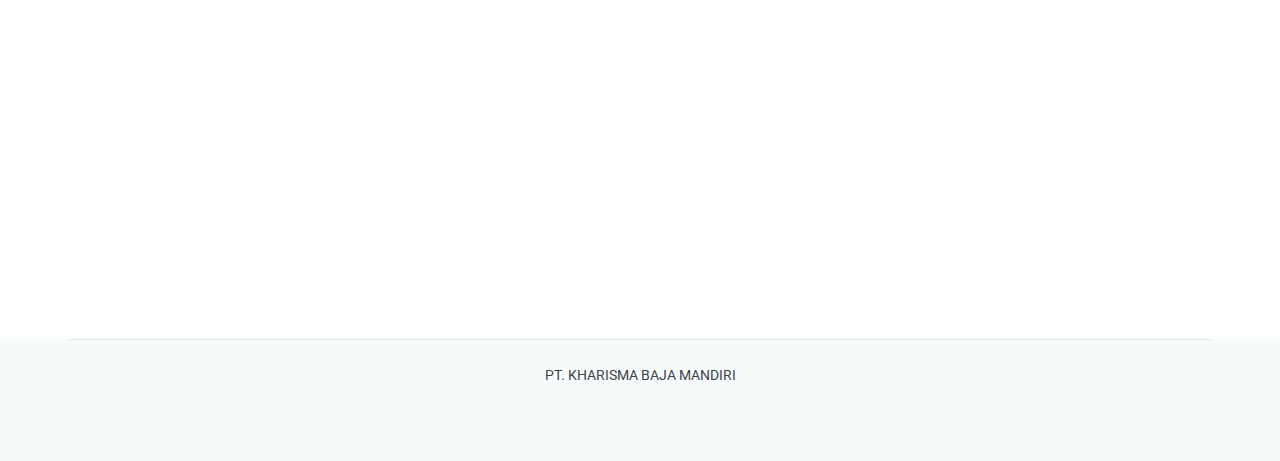
==== commit 0af9635a: "first update landing page" ====
--- a/index.html
+++ b/index.html
@@ -4,12 +4,12 @@
 <head>
   <meta charset="utf-8">
   <meta content="width=device-width, initial-scale=1.0" name="viewport">
-  <title>Index - QuickStart Bootstrap Template</title>
+  <title>PT KBM</title>
   <meta name="description" content="">
   <meta name="keywords" content="">
 
   <!-- Favicons -->
-  <link href="assets/img/favicon.png" rel="icon">
+  <link href="assets/img/favicon.ico" rel="icon">
   <link href="assets/img/apple-touch-icon.png" rel="apple-touch-icon">
 
   <!-- Fonts -->
@@ -51,32 +51,15 @@
         <ul>
           <li><a href="index.html#hero" class="active">Home</a></li>
           <li><a href="index.html#about">About</a></li>
-          <li><a href="index.html#features">Features</a></li>
-          <li><a href="index.html#services">Services</a></li>
-          <li><a href="index.html#pricing">Pricing</a></li>
-          <li class="dropdown"><a href="#"><span>Dropdown</span> <i class="bi bi-chevron-down toggle-dropdown"></i></a>
-            <ul>
-              <li><a href="#">Dropdown 1</a></li>
-              <li class="dropdown"><a href="#"><span>Deep Dropdown</span> <i class="bi bi-chevron-down toggle-dropdown"></i></a>
-                <ul>
-                  <li><a href="#">Deep Dropdown 1</a></li>
-                  <li><a href="#">Deep Dropdown 2</a></li>
-                  <li><a href="#">Deep Dropdown 3</a></li>
-                  <li><a href="#">Deep Dropdown 4</a></li>
-                  <li><a href="#">Deep Dropdown 5</a></li>
-                </ul>
-              </li>
-              <li><a href="#">Dropdown 2</a></li>
-              <li><a href="#">Dropdown 3</a></li>
-              <li><a href="#">Dropdown 4</a></li>
-            </ul>
-          </li>
+          <li><a href="index.html#features">Services</a></li>
+          <li><a href="index.html#services">Values</a></li>
+          <li><a href="index.html#team">Team</a></li>
+          
           <li><a href="index.html#contact">Contact</a></li>
         </ul>
         <i class="mobile-nav-toggle d-xl-none bi bi-list"></i>
       </nav>
 
-      <a class="btn-getstarted" href="index.html#about">Get Started</a>
 
     </div>
   </header>
@@ -90,7 +73,15 @@
       </div>
       <div class="container text-center">
         <div class="d-flex flex-column justify-content-center align-items-center">
-          <h1 data-aos="fade-up">Welcome to <br> <span>PT. KHARISMA BAJA MANDIRI</span></h1>
+          <div class="fade-up">
+            <h1 data-aos="fade-up">WELCOME TO WEBSITE</h1>
+          </div>
+          <div class="fade-up mt-4">
+            <h1 data-aos="fade-up">
+              <span>PT. KHARISMA BAJA MANDIRI</span>
+            </h1>
+          </div>
+          <!-- <h1 data-aos="fade-up">WELCOME TO WEBSITE <span>PT. KHARISMA BAJA MANDIRI</span></h1> -->
           <!-- <p data-aos="fade-up" data-aos-delay="100">Quickly start your project now and set the stage for success<br></p> -->
           <!-- <div class="d-flex" data-aos="fade-up" data-aos-delay="200">
             <a href="#about" class="btn-get-started">Get Started</a>
@@ -102,52 +93,6 @@
 
     </section><!-- /Hero Section -->
 
-    <!-- Featured Services Section -->
-    <section id="featured-services" class="featured-services section light-background">
-
-      <div class="container">
-
-        <div class="row gy-4">
-
-          <!-- <div class="col-xl-4 col-lg-6" data-aos="fade-up" data-aos-delay="100">
-            <div class="service-item d-flex">
-              <div class="icon flex-shrink-0"><i class="bi bi-briefcase"></i></div>
-              <div>
-                <h4 class="title"><a href="#" class="stretched-link">Lorem Ipsum</a></h4>
-                <p class="description">Voluptatum deleniti atque corrupti quos dolores et quas molestias excepturi</p>
-              </div>
-            </div>
-          </div> -->
-          <!-- End Service Item -->
-
-          <!-- <div class="col-xl-4 col-lg-6" data-aos="fade-up" data-aos-delay="200">
-            <div class="service-item d-flex">
-              <div class="icon flex-shrink-0"><i class="bi bi-card-checklist"></i></div>
-              <div>
-                <h4 class="title"><a href="#" class="stretched-link">Dolor Sitema</a></h4>
-                <p class="description">Minim veniam, quis nostrud exercitation ullamco laboris nisi ut aliquip exa</p>
-              </div>
-            </div>
-          </div> -->
-          <!-- End Service Item -->
-
-          <!-- <div class="col-xl-4 col-lg-6" data-aos="fade-up" data-aos-delay="300">
-            <div class="service-item d-flex">
-              <div class="icon flex-shrink-0"><i class="bi bi-bar-chart"></i></div>
-              <div>
-                <h4 class="title"><a href="#" class="stretched-link">Sed ut perspiciatis</a></h4>
-                <p class="description">Duis aute irure dolor in reprehenderit in voluptate velit esse cillum</p>
-              </div>
-            </div>
-          </div> -->
-          <!-- End Service Item -->
-
-        </div>
-
-      </div>
-
-    </section><!-- /Featured Services Section -->
-
     <!-- About Section -->
     <section id="about" class="about section">
 
@@ -161,9 +106,17 @@
       <div class="container">
 
         <div class="text-gray text-about">  
-            <span class="mx-2"></span> PT. Kharisma Baja Mandiri adalah sebuah Perusahaan yang berdedikasi tinggi untuk menyediakan solusi terbaik di berbagai bidang Industri dengan berfokus di bidang General Contractor dan Supplier, yang mengerjakan berbagai pekerjaan konstruksi diantaranya: Pemotongan Kapal/Tongkang, Besi Tua, Alat-alat Berat, Bongkar Pabrik, Bongkar Gudang, Mengangkat Kapal Tenggelam, Mengurus Izin Selvige, Membersihkan Kerak-Kerak Pipa Bawah Laut, DII
+          <p>
+            PT. Kharisma Baja Mandiri adalah sebuah Perusahaan yang berdedikasi tinggi untuk menyediakan solusi terbaik di berbagai bidang Industri dengan berfokus di bidang General Contractor dan Supplier, yang mengerjakan berbagai pekerjaan konstruksi diantaranya: Pemotongan Kapal/Tongkang, Besi Tua, Alat-alat Berat, Bongkar Pabrik, Bongkar Gudang, Mengangkat Kapal Tenggelam, Mengurus Izin Selvige, Membersihkan Kerak-Kerak Pipa Bawah Laut, DII
+          </p>
+
+          <p>
             Kami mengadakan Layanan terintegrasi yang dapat memenuhi kebutuhan bisnis secara menyeluruh.
+          </p>
+
+          <p>
             Dengan Keunggulan dalam layanan dan Komitmen terhadap Kepuasan Klien, kamisiap menjadi Mitra yang Handal dalam memenuhi Kebutuhan bisnis Anda, Menyediakan solusi terbaik untuk Pertumbuhan dan Kesuksesan Bisnis Anda. Perusahaan kami memiliki Legalitas, Perizinan Aktif, dan Resmi.
+          </p>
         </div>
 
         <div class="border mt-4"></div>
@@ -172,17 +125,27 @@
 
         <div class="row my-4 area-visi-misi text-center">
 
-            <div class="col-md-6">
+            <div class="col-md-6 mt-4">
                 <h3 class="">Visi</h3>
                 <div>
                     Visi kami adalah menjadi perusahaan konstruksi yang menyediakan layanan pengadaan barang dan jasa yang unggul dan terpercaya kepada pelanggan dengan profesionalisme dan integritas.
                 </div>
             </div>
 
-            <div class="col-md-6">
+            <div class="col-md-6 mt-4">
                 <h3 class="">Misi</h3>
                 <div>
-                    Visi kami adalah menjadi perusahaan konstruksi yang menyediakan layanan pengadaan barang dan jasa yang unggul dan terpercaya kepada pelanggan dengan profesionalisme dan integritas.
+                    <ul>
+                      <li class="mt-4">
+                        Memberikan pelayanan dengan penuh semangat, antusiasme dan profesionalisme yang tinggi dengan setulus hati, sehingga pelanggan merasa dihargai dan dilayani dengan baik.
+                      </li>
+                      <li class="mt-4">
+                        Meningkatkan inovasi dan produktivitas dalam menyediakan kebutuhan konstruksi yang berkualitas dan terjangkau.
+                      </li>
+                      <li class="mt-4">
+                        Memupuk rasa kepercayaan dan kepedulian terhadap pelanggan, kontraktor dan mitra kerja yang saling menguntungkan.
+                      </li>
+                    </ul>
                 </div>
             </div>
 
@@ -194,54 +157,19 @@
     </section>
     <!-- /About Section -->
 
-    <!-- Clients Section -->
-    <section id="clients" class="clients section">
-
-      <div class="container" data-aos="fade-up">
-
-        <div class="row gy-4">
-
-          <div class="col-xl-2 col-md-3 col-6 client-logo">
-            <img src="assets/img/clients/client-1.png" class="img-fluid" alt="">
-          </div><!-- End Client Item -->
-
-          <div class="col-xl-2 col-md-3 col-6 client-logo">
-            <img src="assets/img/clients/client-2.png" class="img-fluid" alt="">
-          </div><!-- End Client Item -->
-
-          <div class="col-xl-2 col-md-3 col-6 client-logo">
-            <img src="assets/img/clients/client-3.png" class="img-fluid" alt="">
-          </div><!-- End Client Item -->
-
-          <div class="col-xl-2 col-md-3 col-6 client-logo">
-            <img src="assets/img/clients/client-4.png" class="img-fluid" alt="">
-          </div><!-- End Client Item -->
-
-          <div class="col-xl-2 col-md-3 col-6 client-logo">
-            <img src="assets/img/clients/client-5.png" class="img-fluid" alt="">
-          </div><!-- End Client Item -->
-
-          <div class="col-xl-2 col-md-3 col-6 client-logo">
-            <img src="assets/img/clients/client-6.png" class="img-fluid" alt="">
-          </div><!-- End Client Item -->
-
-        </div>
-
-      </div>
-
-    </section><!-- /Clients Section -->
-
-    <!-- Features Section -->
+    <!-- Services Section -->
     <section id="features" class="features section">
 
       <!-- Section Title -->
       <div class="container section-title" data-aos="fade-up">
-        <h2>Features</h2>
-        <p>Necessitatibus eius consequatur ex aliquid fuga eum quidem sint consectetur velit</p>
+        <h2>Our Services</h2>
+        <!-- <p>Necessitatibus eius consequatur ex aliquid fuga eum quidem sint consectetur velit</p> -->
       </div>
       <!-- End Section Title -->
 
       <div class="container">
+
+        <!-- Documentation 1 -->
         <div class="row justify-content-between">
 
           <div class="col-lg-5 d-flex align-items-center">
@@ -249,37 +177,37 @@
             <ul class="nav nav-tabs" data-aos="fade-up" data-aos-delay="100">
               <li class="nav-item">
                 <a class="nav-link active show" data-bs-toggle="tab" data-bs-target="#features-tab-1">
-                  <i class="bi bi-binoculars"></i>
-                  <div>
-                    <h4 class="d-none d-lg-block">Modi sit est dela pireda nest</h4>
-                    <p>
+                  
+                  <div>
+                    <h4 class="d-lg-block">Pemotongan Kapal Tongkang</h4>
+                    <!-- <p>
                       Ullamco laboris nisi ut aliquip ex ea commodo consequat. Duis aute irure dolor in reprehenderit in voluptate
                       velit esse cillum dolore eu fugiat nulla pariatur
-                    </p>
-                  </div>
-                </a>
-              </li>
-              <li class="nav-item">
-                <a class="nav-link" data-bs-toggle="tab" data-bs-target="#features-tab-2">
-                  <i class="bi bi-box-seam"></i>
-                  <div>
-                    <h4 class="d-none d-lg-block">Unde praesenti mara setra le</h4>
-                    <p>
+                    </p> -->
+                  </div>
+                </a>
+              </li>
+              <li class="nav-item">
+                <a class="nav-link active" data-bs-toggle="tab" data-bs-target="#features-tab-2">
+                  
+                  <div>
+                    <h4 class="d-lg-block">Pembersihan dan Pemotongan Besi Tua</h4>
+                    <!-- <p>
                       Recusandae atque nihil. Delectus vitae non similique magnam molestiae sapiente similique
                       tenetur aut voluptates sed voluptas ipsum voluptas
-                    </p>
-                  </div>
-                </a>
-              </li>
-              <li class="nav-item">
-                <a class="nav-link" data-bs-toggle="tab" data-bs-target="#features-tab-3">
-                  <i class="bi bi-brightness-high"></i>
-                  <div>
-                    <h4 class="d-none d-lg-block">Pariatur explica nitro dela</h4>
-                    <p>
+                    </p> -->
+                  </div>
+                </a>
+              </li>
+              <li class="nav-item">
+                <a class="nav-link active" data-bs-toggle="tab" data-bs-target="#features-tab-3">
+                  <!-- <i class="bi bi-brightness-high"></i> -->
+                  <div>
+                    <h4 class="d-lg-block">Penyediaan Alat-Alat Berat</h4>
+                    <!-- <p>
                       Excepteur sint occaecat cupidatat non proident, sunt in culpa qui officia deserunt mollit anim id est laborum
                       Debitis nulla est maxime voluptas dolor aut
-                    </p>
+                    </p> -->
                   </div>
                 </a>
               </li>
@@ -292,382 +220,234 @@
             <div class="tab-content" data-aos="fade-up" data-aos-delay="200">
 
               <div class="tab-pane fade active show" id="features-tab-1">
-                <img src="assets/img/tabs-1.jpg" alt="" class="img-fluid">
-              </div><!-- End Tab Content Item -->
-
+                <img src="assets/img/PT.KBM-documentation-1.jpg" alt="" class="img-fluid">
+              </div><!-- End Tab Content Item -->
+              
               <div class="tab-pane fade" id="features-tab-2">
-                <img src="assets/img/tabs-2.jpg" alt="" class="img-fluid">
-              </div><!-- End Tab Content Item -->
-
+                <img src="assets/img/PT.KBM-documentation-1.jpg" alt="" class="img-fluid">
+              </div><!-- End Tab Content Item -->
+              
               <div class="tab-pane fade" id="features-tab-3">
-                <img src="assets/img/tabs-3.jpg" alt="" class="img-fluid">
-              </div><!-- End Tab Content Item -->
-            </div>
-
-          </div>
-
-        </div>
+                <img src="assets/img/PT.KBM-documentation-1.jpg" alt="" class="img-fluid">
+              </div><!-- End Tab Content Item -->
+            </div>
+
+          </div>
+
+        </div>
+
+        <!-- ./ Documentation 1 -->
+
+        <br><br><br>
+
+        <!-- Documentation 2 -->
+
+        <div class="row justify-content-between">
+
+          <div class="col-lg-6">
+
+            <div class="tab-content" data-aos="fade-up" data-aos-delay="200">
+
+              <div class="tab-pane fade active show" id="features-tab-1">
+                <img src="assets/img/PT.KBM-documentation-2.jpg" alt="" class="img-fluid">
+              </div><!-- End Tab Content Item -->
+              
+              <div class="tab-pane fade" id="features-tab-2">
+                <img src="assets/img/PT.KBM-documentation-2.jpg" alt="" class="img-fluid">
+              </div><!-- End Tab Content Item -->
+              
+              <div class="tab-pane fade" id="features-tab-3">
+                <img src="assets/img/PT.KBM-documentation-2.jpg" alt="" class="img-fluid">
+              </div><!-- End Tab Content Item -->
+            </div>
+
+          </div>
+
+          <div class="col-lg-5 d-flex align-items-center">
+
+
+            <ul class="nav nav-tabs" data-aos="fade-up" data-aos-delay="100">
+              <li class="nav-item">
+                <a class="nav-link active show" data-bs-toggle="tab" data-bs-target="#features-tab-1">
+                  
+                  <div>
+                    <h4 class="d-lg-block">Pembongkaran Pabrik</h4>
+                    <!-- <p>
+                      Ullamco laboris nisi ut aliquip ex ea commodo consequat. Duis aute irure dolor in reprehenderit in voluptate
+                      velit esse cillum dolore eu fugiat nulla pariatur
+                    </p> -->
+                  </div>
+                </a>
+              </li>
+              <li class="nav-item">
+                <a class="nav-link active" data-bs-toggle="tab" data-bs-target="#features-tab-2">
+                  
+                  <div>
+                    <h4 class="d-lg-block">Pembongkaran Gudang</h4>
+                    <!-- <p>
+                      Recusandae atque nihil. Delectus vitae non similique magnam molestiae sapiente similique
+                      tenetur aut voluptates sed voluptas ipsum voluptas
+                    </p> -->
+                  </div>
+                </a>
+              </li>
+              <li class="nav-item">
+                <a class="nav-link active" data-bs-toggle="tab" data-bs-target="#features-tab-3">
+                  <!-- <i class="bi bi-brightness-high"></i> -->
+                  <div>
+                    <h4 class="d-lg-block">Pengangkatan Kapal Tenggelam</h4>
+                    <!-- <p>
+                      Excepteur sint occaecat cupidatat non proident, sunt in culpa qui officia deserunt mollit anim id est laborum
+                      Debitis nulla est maxime voluptas dolor aut
+                    </p> -->
+                  </div>
+                </a>
+              </li>
+            </ul><!-- End Tab Nav -->
+
+          </div>
+
+        </div>
+
+        <!-- ./ Documentation 2 -->
+
+        <br><br><br>
+
+        <!-- Documentation 3 -->
+        <div class="row justify-content-between">
+
+          <div class="col-lg-5 d-flex align-items-center">
+
+            <ul class="nav nav-tabs" data-aos="fade-up" data-aos-delay="100">
+              <li class="nav-item">
+                <a class="nav-link active show" data-bs-toggle="tab" data-bs-target="#features-tab-1">
+                  
+                  <div>
+                    <h4 class="d-lg-block">Mengurus Izin Selvige</h4>
+                    <!-- <p>
+                      Ullamco laboris nisi ut aliquip ex ea commodo consequat. Duis aute irure dolor in reprehenderit in voluptate
+                      velit esse cillum dolore eu fugiat nulla pariatur
+                    </p> -->
+                  </div>
+                </a>
+              </li>
+              <li class="nav-item">
+                <a class="nav-link active" data-bs-toggle="tab" data-bs-target="#features-tab-2">
+                  
+                  <div>
+                    <h4 class="d-lg-block">Membersikan Kerak Pipa Bawah Laut</h4>
+                    <!-- <p>
+                      Recusandae atque nihil. Delectus vitae non similique magnam molestiae sapiente similique
+                      tenetur aut voluptates sed voluptas ipsum voluptas
+                    </p> -->
+                  </div>
+                </a>
+              </li>
+              <li class="nav-item">
+                <a class="nav-link active" data-bs-toggle="tab" data-bs-target="#features-tab-3">
+                  <!-- <i class="bi bi-brightness-high"></i> -->
+                  <div>
+                    <h4 class="d-lg-block">Pekerjaan General Contractor Lainnya</h4>
+                    <!-- <p>
+                      Excepteur sint occaecat cupidatat non proident, sunt in culpa qui officia deserunt mollit anim id est laborum
+                      Debitis nulla est maxime voluptas dolor aut
+                    </p> -->
+                  </div>
+                </a>
+              </li>
+            </ul><!-- End Tab Nav -->
+
+          </div>
+
+          <div class="col-lg-6">
+
+            <div class="tab-content" data-aos="fade-up" data-aos-delay="200">
+
+              <div class="tab-pane fade active show" id="features-tab-1">
+                <img src="assets/img/PT.KBM-documentation-3.jpg" alt="" class="img-fluid">
+              </div><!-- End Tab Content Item -->
+              
+              <div class="tab-pane fade" id="features-tab-2">
+                <img src="assets/img/PT.KBM-documentation-3.jpg" alt="" class="img-fluid">
+              </div><!-- End Tab Content Item -->
+              
+              <div class="tab-pane fade" id="features-tab-3">
+                <img src="assets/img/PT.KBM-documentation-3.jpg" alt="" class="img-fluid">
+              </div><!-- End Tab Content Item -->
+            </div>
+
+          </div>
+
+        </div>
+
+        <!-- ./ Documentation 3 -->
 
       </div>
 
-    </section><!-- /Features Section -->
-
-    <!-- Features Details Section -->
-    <section id="features-details" class="features-details section">
-
-      <div class="container">
-
-        <div class="row gy-4 justify-content-between features-item">
-
-          <div class="col-lg-6" data-aos="fade-up" data-aos-delay="100">
-            <img src="assets/img/features-1.jpg" class="img-fluid" alt="">
-          </div>
-
-          <div class="col-lg-5 d-flex align-items-center" data-aos="fade-up" data-aos-delay="200">
-            <div class="content">
-              <h3>Corporis temporibus maiores provident</h3>
-              <p>
-                Ullamco laboris nisi ut aliquip ex ea commodo consequat. Duis aute irure dolor in reprehenderit in voluptate
-                velit esse cillum dolore eu fugiat nulla pariatur. Excepteur sint occaecat cupidatat non proident.
-              </p>
-              <a href="#" class="btn more-btn">Learn More</a>
-            </div>
-          </div>
-
-        </div><!-- Features Item -->
-
-        <div class="row gy-4 justify-content-between features-item">
-
-          <div class="col-lg-5 d-flex align-items-center order-2 order-lg-1" data-aos="fade-up" data-aos-delay="100">
-
-            <div class="content">
-              <h3>Neque ipsum omnis sapiente quod quia dicta</h3>
-              <p>
-                Quidem qui dolore incidunt aut. In assumenda harum id iusto lorena plasico mares
-              </p>
-              <ul>
-                <li><i class="bi bi-easel flex-shrink-0"></i> Et corporis ea eveniet ducimus.</li>
-                <li><i class="bi bi-patch-check flex-shrink-0"></i> Exercitationem dolorem sapiente.</li>
-                <li><i class="bi bi-brightness-high flex-shrink-0"></i> Veniam quia modi magnam.</li>
-              </ul>
-              <p></p>
-              <a href="#" class="btn more-btn">Learn More</a>
-            </div>
-
-          </div>
-
-          <div class="col-lg-6 order-1 order-lg-2" data-aos="fade-up" data-aos-delay="200">
-            <img src="assets/img/features-2.jpg" class="img-fluid" alt="">
-          </div>
-
-        </div><!-- Features Item -->
-
-      </div>
-
-    </section><!-- /Features Details Section -->
-
-    <!-- Services Section -->
+    </section>
+    <!-- /Services Section -->
+
+    <!-- Values Section -->
     <section id="services" class="services section light-background">
 
       <!-- Section Title -->
       <div class="container section-title" data-aos="fade-up">
-        <h2>Services</h2>
-        <p>Necessitatibus eius consequatur ex aliquid fuga eum quidem sint consectetur velit</p>
+        <h2>Our Values</h2>
+        <p>
+          <i>Kami tetap berusaha memberikan pelayanan dan juga produk terbaik bagi seluruh konsumen</i>
+        </p>
       </div><!-- End Section Title -->
 
       <div class="container">
 
         <div class="row g-5">
 
-          <div class="col-lg-6" data-aos="fade-up" data-aos-delay="100">
+          <div class="col-lg-4" data-aos="fade-up" data-aos-delay="600">
+            <div class="service-item item-pink position-relative">
+              <i class="bi bi-chat-square-text icon"></i>
+              <div>
+                <h3>Kami Profesional</h3>
+                <p>Kami memiliki tim yang profesional dan terlatih serta berpengalaman didalam bidangnya, sehingga kami dapat menjamin kualitas dan keamanan produk dan jasa yang kami berikan.</p>
+              </div>
+            </div>
+          </div>
+
+          <div class="col-lg-4" data-aos="fade-up" data-aos-delay="100">
             <div class="service-item item-cyan position-relative">
               <i class="bi bi-activity icon"></i>
               <div>
-                <h3>Nesciunt Mete</h3>
-                <p>Provident nihil minus qui consequatur non omnis maiores. Eos accusantium minus dolores iure perferendis tempore et consequatur.</p>
-                <a href="#" class="read-more stretched-link">Learn More <i class="bi bi-arrow-right"></i></a>
+                <h3>Cepat & Efisien</h3>
+                <p>Kami tentu sangat mengerti bahwa konsumen perlu memiliki pengalaman yang nyaman, cepat, dan mudah dalam bertransaksi dan mendapatkan produk dan jasa kami.</p>
               </div>
             </div>
           </div><!-- End Service Item -->
 
-          <div class="col-lg-6" data-aos="fade-up" data-aos-delay="200">
+          <div class="col-lg-4" data-aos="fade-up" data-aos-delay="200">
             <div class="service-item item-orange position-relative">
-              <i class="bi bi-broadcast icon"></i>
+              <i class="bi bi-stars icon"></i>
               <div>
-                <h3>Eosle Commodi</h3>
-                <p>Ut autem aut autem non a. Sint sint sit facilis nam iusto sint. Libero corrupti neque eum hic non ut nesciunt dolorem.</p>
-                <a href="#" class="read-more stretched-link">Learn More <i class="bi bi-arrow-right"></i></a>
+                <h3>Produk Berkualitas</h3>
+                <p>Kami juga berusaha menjaga kualitas dalam pelayanan produk dan jasa yang kami berikan kepada para klien dan konsumen kami.</p>
               </div>
             </div>
           </div><!-- End Service Item -->
-
-          <div class="col-lg-6" data-aos="fade-up" data-aos-delay="300">
-            <div class="service-item item-teal position-relative">
-              <i class="bi bi-easel icon"></i>
-              <div>
-                <h3>Ledo Markt</h3>
-                <p>Ut excepturi voluptatem nisi sed. Quidem fuga consequatur. Minus ea aut. Vel qui id voluptas adipisci eos earum corrupti.</p>
-                <a href="#" class="read-more stretched-link">Learn More <i class="bi bi-arrow-right"></i></a>
-              </div>
-            </div>
-          </div><!-- End Service Item -->
-
-          <div class="col-lg-6" data-aos="fade-up" data-aos-delay="400">
-            <div class="service-item item-red position-relative">
-              <i class="bi bi-bounding-box-circles icon"></i>
-              <div>
-                <h3>Asperiores Commodi</h3>
-                <p>Non et temporibus minus omnis sed dolor esse consequatur. Cupiditate sed error ea fuga sit provident adipisci neque.</p>
-                <a href="#" class="read-more stretched-link">Learn More <i class="bi bi-arrow-right"></i></a>
-              </div>
-            </div>
-          </div><!-- End Service Item -->
-
-          <div class="col-lg-6" data-aos="fade-up" data-aos-delay="500">
-            <div class="service-item item-indigo position-relative">
-              <i class="bi bi-calendar4-week icon"></i>
-              <div>
-                <h3>Velit Doloremque.</h3>
-                <p>Cumque et suscipit saepe. Est maiores autem enim facilis ut aut ipsam corporis aut. Sed animi at autem alias eius labore.</p>
-                <a href="#" class="read-more stretched-link">Learn More <i class="bi bi-arrow-right"></i></a>
-              </div>
-            </div>
-          </div><!-- End Service Item -->
-
-          <div class="col-lg-6" data-aos="fade-up" data-aos-delay="600">
-            <div class="service-item item-pink position-relative">
-              <i class="bi bi-chat-square-text icon"></i>
-              <div>
-                <h3>Dolori Architecto</h3>
-                <p>Hic molestias ea quibusdam eos. Fugiat enim doloremque aut neque non et debitis iure. Corrupti recusandae ducimus enim.</p>
-                <a href="#" class="read-more stretched-link">Learn More <i class="bi bi-arrow-right"></i></a>
-              </div>
-            </div>
-          </div><!-- End Service Item -->
+          
+          <!-- End Service Item -->
 
         </div>
 
       </div>
 
-    </section><!-- /Services Section -->
-
-    <!-- More Features Section -->
-    <section id="more-features" class="more-features section">
-
-      <div class="container">
-
-        <div class="row justify-content-around gy-4">
-
-          <div class="col-lg-6 d-flex flex-column justify-content-center order-2 order-lg-1" data-aos="fade-up" data-aos-delay="100">
-            <h3>Enim quis est voluptatibus aliquid consequatur</h3>
-            <p>Esse voluptas cumque vel exercitationem. Reiciendis est hic accusamus. Non ipsam et sed minima temporibus laudantium. Soluta voluptate sed facere corporis dolores excepturi</p>
-
-            <div class="row">
-
-              <div class="col-lg-6 icon-box d-flex">
-                <i class="bi bi-easel flex-shrink-0"></i>
-                <div>
-                  <h4>Lorem Ipsum</h4>
-                  <p>Voluptatum deleniti atque corrupti quos dolores et quas molestias </p>
-                </div>
-              </div><!-- End Icon Box -->
-
-              <div class="col-lg-6 icon-box d-flex">
-                <i class="bi bi-patch-check flex-shrink-0"></i>
-                <div>
-                  <h4>Nemo Enim</h4>
-                  <p>At vero eos et accusamus et iusto odio dignissimos ducimus qui blanditiise</p>
-                </div>
-              </div><!-- End Icon Box -->
-
-              <div class="col-lg-6 icon-box d-flex">
-                <i class="bi bi-brightness-high flex-shrink-0"></i>
-                <div>
-                  <h4>Dine Pad</h4>
-                  <p>Explicabo est voluptatum asperiores consequatur magnam. Et veritatis odit</p>
-                </div>
-              </div><!-- End Icon Box -->
-
-              <div class="col-lg-6 icon-box d-flex">
-                <i class="bi bi-brightness-high flex-shrink-0"></i>
-                <div>
-                  <h4>Tride clov</h4>
-                  <p>Est voluptatem labore deleniti quis a delectus et. Saepe dolorem libero sit</p>
-                </div>
-              </div><!-- End Icon Box -->
-
-            </div>
-
-          </div>
-
-          <div class="features-image col-lg-5 order-1 order-lg-2" data-aos="fade-up" data-aos-delay="200">
-            <img src="assets/img/features-3.jpg" alt="">
-          </div>
-
-        </div>
-
-      </div>
-
-    </section><!-- /More Features Section -->
-
-    <!-- Pricing Section -->
-    <section id="pricing" class="pricing section">
+    </section>
+    <!-- /Vlaues Section -->
+
+    <!-- Team Section -->
+    <section id="team" class="testimonials section light-background">
 
       <!-- Section Title -->
       <div class="container section-title" data-aos="fade-up">
-        <h2>Pricing</h2>
-        <p>Necessitatibus eius consequatur ex aliquid fuga eum quidem sint consectetur velit</p>
-      </div><!-- End Section Title -->
-
-      <div class="container">
-
-        <div class="row gy-4">
-
-          <div class="col-lg-4" data-aos="zoom-in" data-aos-delay="100">
-            <div class="pricing-item">
-              <h3>Free Plan</h3>
-              <p class="description">Ullam mollitia quasi nobis soluta in voluptatum et sint palora dex strater</p>
-              <h4><sup>$</sup>0<span> / month</span></h4>
-              <a href="#" class="cta-btn">Start a free trial</a>
-              <p class="text-center small">No credit card required</p>
-              <ul>
-                <li><i class="bi bi-check"></i> <span>Quam adipiscing vitae proin</span></li>
-                <li><i class="bi bi-check"></i> <span>Nec feugiat nisl pretium</span></li>
-                <li><i class="bi bi-check"></i> <span>Nulla at volutpat diam uteera</span></li>
-                <li class="na"><i class="bi bi-x"></i> <span>Pharetra massa massa ultricies</span></li>
-                <li class="na"><i class="bi bi-x"></i> <span>Massa ultricies mi quis hendrerit</span></li>
-                <li class="na"><i class="bi bi-x"></i> <span>Voluptate id voluptas qui sed aperiam rerum</span></li>
-                <li class="na"><i class="bi bi-x"></i> <span>Iure nihil dolores recusandae odit voluptatibus</span></li>
-              </ul>
-            </div>
-          </div><!-- End Pricing Item -->
-
-          <div class="col-lg-4" data-aos="zoom-in" data-aos-delay="200">
-            <div class="pricing-item featured">
-              <p class="popular">Popular</p>
-              <h3>Business Plan</h3>
-              <p class="description">Ullam mollitia quasi nobis soluta in voluptatum et sint palora dex strater</p>
-              <h4><sup>$</sup>29<span> / month</span></h4>
-              <a href="#" class="cta-btn">Start a free trial</a>
-              <p class="text-center small">No credit card required</p>
-              <ul>
-                <li><i class="bi bi-check"></i> <span>Quam adipiscing vitae proin</span></li>
-                <li><i class="bi bi-check"></i> <span>Nec feugiat nisl pretium</span></li>
-                <li><i class="bi bi-check"></i> <span>Nulla at volutpat diam uteera</span></li>
-                <li><i class="bi bi-check"></i> <span>Pharetra massa massa ultricies</span></li>
-                <li><i class="bi bi-check"></i> <span>Massa ultricies mi quis hendrerit</span></li>
-                <li><i class="bi bi-check"></i> <span>Voluptate id voluptas qui sed aperiam rerum</span></li>
-                <li class="na"><i class="bi bi-x"></i> <span>Iure nihil dolores recusandae odit voluptatibus</span></li>
-              </ul>
-            </div>
-          </div><!-- End Pricing Item -->
-
-          <div class="col-lg-4" data-aos="zoom-in" data-aos-delay="300">
-            <div class="pricing-item">
-              <h3>Developer Plan</h3>
-              <p class="description">Ullam mollitia quasi nobis soluta in voluptatum et sint palora dex strater</p>
-              <h4><sup>$</sup>49<span> / month</span></h4>
-              <a href="#" class="cta-btn">Start a free trial</a>
-              <p class="text-center small">No credit card required</p>
-              <ul>
-                <li><i class="bi bi-check"></i> <span>Quam adipiscing vitae proin</span></li>
-                <li><i class="bi bi-check"></i> <span>Nec feugiat nisl pretium</span></li>
-                <li><i class="bi bi-check"></i> <span>Nulla at volutpat diam uteera</span></li>
-                <li><i class="bi bi-check"></i> <span>Pharetra massa massa ultricies</span></li>
-                <li><i class="bi bi-check"></i> <span>Massa ultricies mi quis hendrerit</span></li>
-                <li><i class="bi bi-check"></i> <span>Voluptate id voluptas qui sed aperiam rerum</span></li>
-                <li><i class="bi bi-check"></i> <span>Iure nihil dolores recusandae odit voluptatibus</span></li>
-              </ul>
-            </div>
-          </div><!-- End Pricing Item -->
-
-        </div>
-
-      </div>
-
-    </section><!-- /Pricing Section -->
-
-    <!-- Faq Section -->
-    <section id="faq" class="faq section">
-
-      <!-- Section Title -->
-      <div class="container section-title" data-aos="fade-up">
-        <h2>Frequently Asked Questions</h2>
-      </div><!-- End Section Title -->
-
-      <div class="container">
-
-        <div class="row justify-content-center">
-
-          <div class="col-lg-10" data-aos="fade-up" data-aos-delay="100">
-
-            <div class="faq-container">
-
-              <div class="faq-item faq-active">
-                <h3>Non consectetur a erat nam at lectus urna duis?</h3>
-                <div class="faq-content">
-                  <p>Feugiat pretium nibh ipsum consequat. Tempus iaculis urna id volutpat lacus laoreet non curabitur gravida. Venenatis lectus magna fringilla urna porttitor rhoncus dolor purus non.</p>
-                </div>
-                <i class="faq-toggle bi bi-chevron-right"></i>
-              </div><!-- End Faq item-->
-
-              <div class="faq-item">
-                <h3>Feugiat scelerisque varius morbi enim nunc faucibus?</h3>
-                <div class="faq-content">
-                  <p>Dolor sit amet consectetur adipiscing elit pellentesque habitant morbi. Id interdum velit laoreet id donec ultrices. Fringilla phasellus faucibus scelerisque eleifend donec pretium. Est pellentesque elit ullamcorper dignissim. Mauris ultrices eros in cursus turpis massa tincidunt dui.</p>
-                </div>
-                <i class="faq-toggle bi bi-chevron-right"></i>
-              </div><!-- End Faq item-->
-
-              <div class="faq-item">
-                <h3>Dolor sit amet consectetur adipiscing elit pellentesque?</h3>
-                <div class="faq-content">
-                  <p>Eleifend mi in nulla posuere sollicitudin aliquam ultrices sagittis orci. Faucibus pulvinar elementum integer enim. Sem nulla pharetra diam sit amet nisl suscipit. Rutrum tellus pellentesque eu tincidunt. Lectus urna duis convallis convallis tellus. Urna molestie at elementum eu facilisis sed odio morbi quis</p>
-                </div>
-                <i class="faq-toggle bi bi-chevron-right"></i>
-              </div><!-- End Faq item-->
-
-              <div class="faq-item">
-                <h3>Ac odio tempor orci dapibus. Aliquam eleifend mi in nulla?</h3>
-                <div class="faq-content">
-                  <p>Dolor sit amet consectetur adipiscing elit pellentesque habitant morbi. Id interdum velit laoreet id donec ultrices. Fringilla phasellus faucibus scelerisque eleifend donec pretium. Est pellentesque elit ullamcorper dignissim. Mauris ultrices eros in cursus turpis massa tincidunt dui.</p>
-                </div>
-                <i class="faq-toggle bi bi-chevron-right"></i>
-              </div><!-- End Faq item-->
-
-              <div class="faq-item">
-                <h3>Tempus quam pellentesque nec nam aliquam sem et tortor?</h3>
-                <div class="faq-content">
-                  <p>Molestie a iaculis at erat pellentesque adipiscing commodo. Dignissim suspendisse in est ante in. Nunc vel risus commodo viverra maecenas accumsan. Sit amet nisl suscipit adipiscing bibendum est. Purus gravida quis blandit turpis cursus in</p>
-                </div>
-                <i class="faq-toggle bi bi-chevron-right"></i>
-              </div><!-- End Faq item-->
-
-              <div class="faq-item">
-                <h3>Perspiciatis quod quo quos nulla quo illum ullam?</h3>
-                <div class="faq-content">
-                  <p>Enim ea facilis quaerat voluptas quidem et dolorem. Quis et consequatur non sed in suscipit sequi. Distinctio ipsam dolore et.</p>
-                </div>
-                <i class="faq-toggle bi bi-chevron-right"></i>
-              </div><!-- End Faq item-->
-
-            </div>
-
-          </div><!-- End Faq Column-->
-
-        </div>
-
-      </div>
-
-    </section><!-- /Faq Section -->
-
-    <!-- Testimonials Section -->
-    <section id="testimonials" class="testimonials section light-background">
-
-      <!-- Section Title -->
-      <div class="container section-title" data-aos="fade-up">
-        <h2>Testimonials</h2>
-        <p>Necessitatibus eius consequatur ex aliquid fuga eum quidem sint consectetur velit</p>
+        <h2>Our Team</h2>
+        <!-- <p>Necessitatibus eius consequatur ex aliquid fuga eum quidem sint consectetur velit</p> -->
       </div><!-- End Section Title -->
 
       <div class="container" data-aos="fade-up" data-aos-delay="100">
@@ -700,85 +480,209 @@
           </script>
           <div class="swiper-wrapper">
 
-            <div class="swiper-slide">
-              <div class="testimonial-item">
-                <div class="stars">
-                  <i class="bi bi-star-fill"></i><i class="bi bi-star-fill"></i><i class="bi bi-star-fill"></i><i class="bi bi-star-fill"></i><i class="bi bi-star-fill"></i>
-                </div>
-                <p>
+            <!-- Komisaris -->
+            <div class="swiper-slide">
+              <div class="testimonial-item">
+                <div class="stars">
+                  <i class="bi bi-star-fill"></i><i class="bi bi-star-fill"></i><i class="bi bi-star-fill"></i><i class="bi bi-star-fill"></i><i class="bi bi-star-fill"></i>
+                </div>
+                <div class="profile mt-4">
+                  <img src="assets/img/testimonials/testimonials-1.jpg" class="testimonial-img" alt="">
+                  <h3>Rizky Aditya Putra</h3>
+                  <h4>Komisaris</h4>
+                </div>
+                <!-- <p>
                   Proin iaculis purus consequat sem cure digni ssim donec porttitora entum suscipit rhoncus. Accusantium quam, ultricies eget id, aliquam eget nibh et. Maecen aliquam, risus at semper.
-                </p>
-                <div class="profile mt-auto">
-                  <img src="assets/img/testimonials/testimonials-1.jpg" class="testimonial-img" alt="">
-                  <h3>Saul Goodman</h3>
-                  <h4>Ceo &amp; Founder</h4>
-                </div>
-              </div>
-            </div><!-- End testimonial item -->
-
-            <div class="swiper-slide">
-              <div class="testimonial-item">
-                <div class="stars">
-                  <i class="bi bi-star-fill"></i><i class="bi bi-star-fill"></i><i class="bi bi-star-fill"></i><i class="bi bi-star-fill"></i><i class="bi bi-star-fill"></i>
-                </div>
-                <p>
-                  Export tempor illum tamen malis malis eram quae irure esse labore quem cillum quid cillum eram malis quorum velit fore eram velit sunt aliqua noster fugiat irure amet legam anim culpa.
-                </p>
-                <div class="profile mt-auto">
-                  <img src="assets/img/testimonials/testimonials-2.jpg" class="testimonial-img" alt="">
-                  <h3>Sara Wilsson</h3>
-                  <h4>Designer</h4>
-                </div>
-              </div>
-            </div><!-- End testimonial item -->
-
-            <div class="swiper-slide">
-              <div class="testimonial-item">
-                <div class="stars">
-                  <i class="bi bi-star-fill"></i><i class="bi bi-star-fill"></i><i class="bi bi-star-fill"></i><i class="bi bi-star-fill"></i><i class="bi bi-star-fill"></i>
-                </div>
-                <p>
-                  Enim nisi quem export duis labore cillum quae magna enim sint quorum nulla quem veniam duis minim tempor labore quem eram duis noster aute amet eram fore quis sint minim.
-                </p>
-                <div class="profile mt-auto">
-                  <img src="assets/img/testimonials/testimonials-3.jpg" class="testimonial-img" alt="">
-                  <h3>Jena Karlis</h3>
-                  <h4>Store Owner</h4>
-                </div>
-              </div>
-            </div><!-- End testimonial item -->
-
-            <div class="swiper-slide">
-              <div class="testimonial-item">
-                <div class="stars">
-                  <i class="bi bi-star-fill"></i><i class="bi bi-star-fill"></i><i class="bi bi-star-fill"></i><i class="bi bi-star-fill"></i><i class="bi bi-star-fill"></i>
-                </div>
-                <p>
-                  Fugiat enim eram quae cillum dolore dolor amet nulla culpa multos export minim fugiat minim velit minim dolor enim duis veniam ipsum anim magna sunt elit fore quem dolore labore illum veniam.
-                </p>
-                <div class="profile mt-auto">
-                  <img src="assets/img/testimonials/testimonials-4.jpg" class="testimonial-img" alt="">
-                  <h3>Matt Brandon</h3>
-                  <h4>Freelancer</h4>
-                </div>
-              </div>
-            </div><!-- End testimonial item -->
-
-            <div class="swiper-slide">
-              <div class="testimonial-item">
-                <div class="stars">
-                  <i class="bi bi-star-fill"></i><i class="bi bi-star-fill"></i><i class="bi bi-star-fill"></i><i class="bi bi-star-fill"></i><i class="bi bi-star-fill"></i>
-                </div>
-                <p>
-                  Quis quorum aliqua sint quem legam fore sunt eram irure aliqua veniam tempor noster veniam enim culpa labore duis sunt culpa nulla illum cillum fugiat legam esse veniam culpa fore nisi cillum quid.
-                </p>
-                <div class="profile mt-auto">
-                  <img src="assets/img/testimonials/testimonials-5.jpg" class="testimonial-img" alt="">
-                  <h3>John Larson</h3>
-                  <h4>Entrepreneur</h4>
-                </div>
-              </div>
-            </div><!-- End testimonial item -->
+                </p> -->
+              </div>
+            </div>
+            <!-- ./ Komisaris -->
+
+            <!-- Direktur -->
+            <div class="swiper-slide">
+              <div class="testimonial-item">
+                <div class="stars">
+                  <i class="bi bi-star-fill"></i><i class="bi bi-star-fill"></i><i class="bi bi-star-fill"></i><i class="bi bi-star-fill"></i><i class="bi bi-star-fill"></i>
+                </div>
+                <div class="profile mt-4">
+                  <img src="assets/img/testimonials/testimonials-1.jpg" class="testimonial-img" alt="">
+                  <h3>Syaiful Bahri</h3>
+                  <h4>Direktur</h4>
+                </div>
+                <!-- <p>
+                  Proin iaculis purus consequat sem cure digni ssim donec porttitora entum suscipit rhoncus. Accusantium quam, ultricies eget id, aliquam eget nibh et. Maecen aliquam, risus at semper.
+                </p> -->
+              </div>
+            </div>
+            <!-- ./ Direktur -->
+
+            <!-- Manager Marketing -->
+            <div class="swiper-slide">
+              <div class="testimonial-item">
+                <div class="stars">
+                  <i class="bi bi-star-fill"></i><i class="bi bi-star-fill"></i><i class="bi bi-star-fill"></i><i class="bi bi-star-fill"></i><i class="bi bi-star-fill"></i>
+                </div>
+                <div class="profile mt-4">
+                  <img src="assets/img/testimonials/testimonials-1.jpg" class="testimonial-img" alt="">
+                  <h3>Dolly Dwi N.</h3>
+                  <h4>Manager Marketing</h4>
+                </div>
+                <!-- <p>
+                  Proin iaculis purus consequat sem cure digni ssim donec porttitora entum suscipit rhoncus. Accusantium quam, ultricies eget id, aliquam eget nibh et. Maecen aliquam, risus at semper.
+                </p> -->
+              </div>
+            </div>
+            <!-- ./ Manager Marketing -->
+
+            <!-- Manager Operasional -->
+            <div class="swiper-slide">
+              <div class="testimonial-item">
+                <div class="stars">
+                  <i class="bi bi-star-fill"></i><i class="bi bi-star-fill"></i><i class="bi bi-star-fill"></i><i class="bi bi-star-fill"></i><i class="bi bi-star-fill"></i>
+                </div>
+                <div class="profile mt-4">
+                  <img src="assets/img/testimonials/testimonials-1.jpg" class="testimonial-img" alt="">
+                  <h3>Heru</h3>
+                  <h4>Manager Operasional</h4>
+                </div>
+                <!-- <p>
+                  Proin iaculis purus consequat sem cure digni ssim donec porttitora entum suscipit rhoncus. Accusantium quam, ultricies eget id, aliquam eget nibh et. Maecen aliquam, risus at semper.
+                </p> -->
+              </div>
+            </div>
+            <!-- ./ Manager Operasional -->
+
+            <!-- Manager Keuangan -->
+            <div class="swiper-slide">
+              <div class="testimonial-item">
+                <div class="stars">
+                  <i class="bi bi-star-fill"></i><i class="bi bi-star-fill"></i><i class="bi bi-star-fill"></i><i class="bi bi-star-fill"></i><i class="bi bi-star-fill"></i>
+                </div>
+                <div class="profile mt-4">
+                  <img src="assets/img/testimonials/testimonials-1.jpg" class="testimonial-img" alt="">
+                  <h3>Rima Mas Ruroh</h3>
+                  <h4>Manager Keuangan</h4>
+                </div>
+                <!-- <p>
+                  Proin iaculis purus consequat sem cure digni ssim donec porttitora entum suscipit rhoncus. Accusantium quam, ultricies eget id, aliquam eget nibh et. Maecen aliquam, risus at semper.
+                </p> -->
+              </div>
+            </div>
+            <!-- ./ Manager Keuangan -->
+
+            <!-- Staff Keuangan -->
+            <div class="swiper-slide">
+              <div class="testimonial-item">
+                <div class="stars">
+                  <i class="bi bi-star-fill"></i><i class="bi bi-star-fill"></i><i class="bi bi-star-fill"></i><i class="bi bi-star-fill"></i><i class="bi bi-star-fill"></i>
+                </div>
+                <div class="profile mt-4">
+                  <img src="assets/img/testimonials/testimonials-1.jpg" class="testimonial-img" alt="">
+                  <h3>Rima Mas Ruroh</h3>
+                  <h4>Staff Keuangan</h4>
+                </div>
+                <!-- <p>
+                  Proin iaculis purus consequat sem cure digni ssim donec porttitora entum suscipit rhoncus. Accusantium quam, ultricies eget id, aliquam eget nibh et. Maecen aliquam, risus at semper.
+                </p> -->
+              </div>
+            </div>
+            <!-- ./ Staff Keuangan -->
+
+            <!-- Staff Operasional -->
+            <div class="swiper-slide">
+              <div class="testimonial-item">
+                <div class="stars">
+                  <i class="bi bi-star-fill"></i><i class="bi bi-star-fill"></i><i class="bi bi-star-fill"></i><i class="bi bi-star-fill"></i><i class="bi bi-star-fill"></i>
+                </div>
+                <div class="profile mt-4">
+                  <img src="assets/img/testimonials/testimonials-1.jpg" class="testimonial-img" alt="">
+                  <h3>Wahyu</h3>
+                  <h4>Staff Operasional</h4>
+                </div>
+                <!-- <p>
+                  Proin iaculis purus consequat sem cure digni ssim donec porttitora entum suscipit rhoncus. Accusantium quam, ultricies eget id, aliquam eget nibh et. Maecen aliquam, risus at semper.
+                </p> -->
+              </div>
+            </div>
+            <!-- ./ Staff Operasional -->
+
+            <!-- Staff Humas -->
+            <div class="swiper-slide">
+              <div class="testimonial-item">
+                <div class="stars">
+                  <i class="bi bi-star-fill"></i><i class="bi bi-star-fill"></i><i class="bi bi-star-fill"></i><i class="bi bi-star-fill"></i><i class="bi bi-star-fill"></i>
+                </div>
+                <div class="profile mt-4">
+                  <img src="assets/img/testimonials/testimonials-1.jpg" class="testimonial-img" alt="">
+                  <h3>Mustafa Faisal</h3>
+                  <h4>Staff Humas</h4>
+                </div>
+                <!-- <p>
+                  Proin iaculis purus consequat sem cure digni ssim donec porttitora entum suscipit rhoncus. Accusantium quam, ultricies eget id, aliquam eget nibh et. Maecen aliquam, risus at semper.
+                </p> -->
+              </div>
+            </div>
+            <!-- ./ Staff Humas -->
+
+            <!-- Staff -->
+            <div class="swiper-slide">
+              <div class="testimonial-item">
+                <div class="stars">
+                  <i class="bi bi-star-fill"></i><i class="bi bi-star-fill"></i><i class="bi bi-star-fill"></i><i class="bi bi-star-fill"></i><i class="bi bi-star-fill"></i>
+                </div>
+                <div class="profile mt-4">
+                  <img src="assets/img/testimonials/testimonials-1.jpg" class="testimonial-img" alt="">
+                  <h3>Dewi H.</h3>
+                  <h4>Staff</h4>
+                </div>
+              </div>
+            </div>
+            <!-- ./ Staff -->
+
+            <!-- Staff -->
+            <div class="swiper-slide">
+              <div class="testimonial-item">
+                <div class="stars">
+                  <i class="bi bi-star-fill"></i><i class="bi bi-star-fill"></i><i class="bi bi-star-fill"></i><i class="bi bi-star-fill"></i><i class="bi bi-star-fill"></i>
+                </div>
+                <div class="profile mt-4">
+                  <img src="assets/img/testimonials/testimonials-1.jpg" class="testimonial-img" alt="">
+                  <h3>Widiyanti</h3>
+                  <h4>Staff</h4>
+                </div>
+              </div>
+            </div>
+            <!-- ./ Staff -->
+
+            <!-- Staff -->
+            <div class="swiper-slide">
+              <div class="testimonial-item">
+                <div class="stars">
+                  <i class="bi bi-star-fill"></i><i class="bi bi-star-fill"></i><i class="bi bi-star-fill"></i><i class="bi bi-star-fill"></i><i class="bi bi-star-fill"></i>
+                </div>
+                <div class="profile mt-4">
+                  <img src="assets/img/testimonials/testimonials-1.jpg" class="testimonial-img" alt="">
+                  <h3>M. Adi</h3>
+                  <h4>Staff</h4>
+                </div>
+              </div>
+            </div>
+            <!-- ./ Staff -->
+
+            <!-- Last Staff -->
+            <div class="swiper-slide">
+              <div class="testimonial-item">
+                <div class="stars">
+                  <i class="bi bi-star-fill"></i><i class="bi bi-star-fill"></i><i class="bi bi-star-fill"></i><i class="bi bi-star-fill"></i><i class="bi bi-star-fill"></i>
+                </div>
+                <div class="profile mt-4">
+                  <img src="assets/img/testimonials/testimonials-1.jpg" class="testimonial-img" alt="">
+                  <h3>Dian S.</h3>
+                  <h4>Staff</h4> 
+                </div>
+              </div>
+            </div>
+            <!-- ./ Last Staff -->
 
           </div>
           <div class="swiper-pagination"></div>
@@ -786,7 +690,8 @@
 
       </div>
 
-    </section><!-- /Testimonials Section -->
+    </section>
+    <!-- /Team Section -->
 
     <!-- Contact Section -->
     <section id="contact" class="contact section">
@@ -794,7 +699,7 @@
       <!-- Section Title -->
       <div class="container section-title" data-aos="fade-up">
         <h2>Contact</h2>
-        <p>Necessitatibus eius consequatur ex aliquid fuga eum quidem sint consectetur velit</p>
+        <!-- <p>Necessitatibus eius consequatur ex aliquid fuga eum quidem sint consectetur velit</p> -->
       </div><!-- End Section Title -->
 
       <div class="container" data-aos="fade-up" data-aos-delay="100">
@@ -805,7 +710,7 @@
             <div class="info-item d-flex flex-column justify-content-center align-items-center" data-aos="fade-up" data-aos-delay="200">
               <i class="bi bi-geo-alt"></i>
               <h3>Address</h3>
-              <p>A108 Adam Street, New York, NY 535022</p>
+              <p>Jl. Menteng Tenggulung RT.10/RW.10 No.25 - Jakarta Pusat</p>
             </div>
           </div><!-- End Info Item -->
 
@@ -813,7 +718,9 @@
             <div class="info-item d-flex flex-column justify-content-center align-items-center" data-aos="fade-up" data-aos-delay="300">
               <i class="bi bi-telephone"></i>
               <h3>Call Us</h3>
-              <p>+1 5589 55488 55</p>
+              <a href="https://wa.me/6281283979170?text=Hallo%20PT.%20Kharisma%20Baja%20Mandiri..." target="_blank">
+                <p>+62 812-8397-9170</p>
+              </a>
             </div>
           </div><!-- End Info Item -->
 
@@ -827,44 +734,7 @@
 
         </div>
 
-        <div class="row gy-4 mt-1">
-          <div class="col-lg-6" data-aos="fade-up" data-aos-delay="300">
-            <iframe src="https://www.google.com/maps/embed?pb=!1m14!1m8!1m3!1d48389.78314118045!2d-74.006138!3d40.710059!3m2!1i1024!2i768!4f13.1!3m3!1m2!1s0x89c25a22a3bda30d%3A0xb89d1fe6bc499443!2sDowntown%20Conference%20Center!5e0!3m2!1sen!2sus!4v1676961268712!5m2!1sen!2sus" frameborder="0" style="border:0; width: 100%; height: 400px;" allowfullscreen="" loading="lazy" referrerpolicy="no-referrer-when-downgrade"></iframe>
-          </div><!-- End Google Maps -->
-
-          <div class="col-lg-6">
-            <form action="forms/contact.php" method="post" class="php-email-form" data-aos="fade-up" data-aos-delay="400">
-              <div class="row gy-4">
-
-                <div class="col-md-6">
-                  <input type="text" name="name" class="form-control" placeholder="Your Name" required="">
-                </div>
-
-                <div class="col-md-6 ">
-                  <input type="email" class="form-control" name="email" placeholder="Your Email" required="">
-                </div>
-
-                <div class="col-md-12">
-                  <input type="text" class="form-control" name="subject" placeholder="Subject" required="">
-                </div>
-
-                <div class="col-md-12">
-                  <textarea class="form-control" name="message" rows="6" placeholder="Message" required=""></textarea>
-                </div>
-
-                <div class="col-md-12 text-center">
-                  <div class="loading">Loading</div>
-                  <div class="error-message"></div>
-                  <div class="sent-message">Your message has been sent. Thank you!</div>
-
-                  <button type="submit">Send Message</button>
-                </div>
-
-              </div>
-            </form>
-          </div><!-- End Contact Form -->
-
-        </div>
+    
 
       </div>
 
@@ -874,71 +744,9 @@
 
   <footer id="footer" class="footer position-relative light-background">
 
-    <div class="container footer-top">
-      <div class="row gy-4">
-        <div class="col-lg-4 col-md-6 footer-about">
-          <a href="index.html" class="logo d-flex align-items-center">
-            <span class="sitename">QuickStart</span>
-          </a>
-          <div class="footer-contact pt-3">
-            <p>A108 Adam Street</p>
-            <p>New York, NY 535022</p>
-            <p class="mt-3"><strong>Phone:</strong> <span>+1 5589 55488 55</span></p>
-            <p><strong>Email:</strong> <span>info@example.com</span></p>
-          </div>
-          <div class="social-links d-flex mt-4">
-            <a href=""><i class="bi bi-twitter-x"></i></a>
-            <a href=""><i class="bi bi-facebook"></i></a>
-            <a href=""><i class="bi bi-instagram"></i></a>
-            <a href=""><i class="bi bi-linkedin"></i></a>
-          </div>
-        </div>
-
-        <div class="col-lg-2 col-md-3 footer-links">
-          <h4>Useful Links</h4>
-          <ul>
-            <li><a href="#">Home</a></li>
-            <li><a href="#">About us</a></li>
-            <li><a href="#">Services</a></li>
-            <li><a href="#">Terms of service</a></li>
-            <li><a href="#">Privacy policy</a></li>
-          </ul>
-        </div>
-
-        <div class="col-lg-2 col-md-3 footer-links">
-          <h4>Our Services</h4>
-          <ul>
-            <li><a href="#">Web Design</a></li>
-            <li><a href="#">Web Development</a></li>
-            <li><a href="#">Product Management</a></li>
-            <li><a href="#">Marketing</a></li>
-            <li><a href="#">Graphic Design</a></li>
-          </ul>
-        </div>
-
-        <div class="col-lg-4 col-md-12 footer-newsletter">
-          <h4>Our Newsletter</h4>
-          <p>Subscribe to our newsletter and receive the latest news about our products and services!</p>
-          <form action="forms/newsletter.php" method="post" class="php-email-form">
-            <div class="newsletter-form"><input type="email" name="email"><input type="submit" value="Subscribe"></div>
-            <div class="loading">Loading</div>
-            <div class="error-message"></div>
-            <div class="sent-message">Your subscription request has been sent. Thank you!</div>
-          </form>
-        </div>
-
-      </div>
-    </div>
 
     <div class="container copyright text-center mt-4">
-      <p>© <span>Copyright</span> <strong class="px-1 sitename">QuickStart</strong><span>All Rights Reserved</span></p>
-      <div class="credits">
-        <!-- All the links in the footer should remain intact. -->
-        <!-- You can delete the links only if you've purchased the pro version. -->
-        <!-- Licensing information: https://bootstrapmade.com/license/ -->
-        <!-- Purchase the pro version with working PHP/AJAX contact form: [buy-url] -->
-        Designed by <a href="https://bootstrapmade.com/">BootstrapMade</a> Dist<a href="https://themewagon.com">ThemeWagon
-      </div>
+      <p>PT. KHARISMA BAJA MANDIRI</p>
     </div>
 
   </footer>
--- a/assets/css/style.css
+++ b/assets/css/style.css
@@ -1,5 +1,5 @@
 .text-about{
-    font-size: 22px;
+    font-size: 20px;
     color: #3e5055;
 }
 
